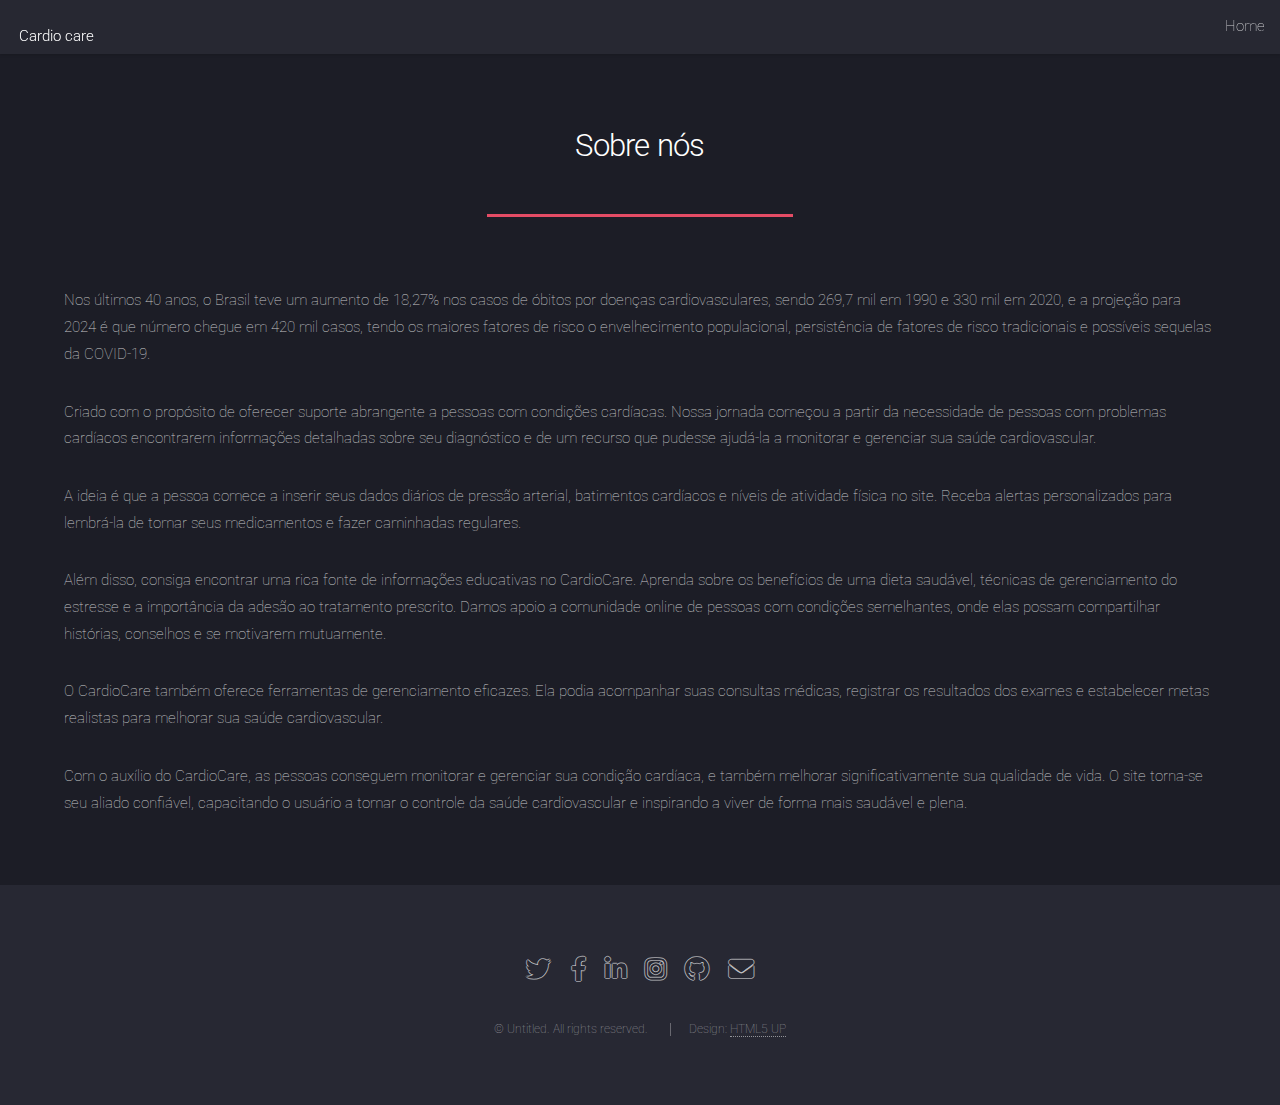
==== pipoca/sobrenos.html @ e7c85715 "Add files via upload" ====
<!DOCTYPE HTML>
<!--
	Landed by HTML5 UP
	html5up.net | @ajlkn
	Free for personal and commercial use under the CCA 3.0 license (html5up.net/license)
-->
<html>

<head>
	<title>Sobre nos</title>
	<meta charset="utf-8" />
	<meta name="viewport" content="width=device-width, initial-scale=1, user-scalable=no" />
	<link rel="stylesheet" href="assets/css/main.css" />
	<noscript>
		<link rel="stylesheet" href="assets/css/noscript.css" />
	</noscript>
</head>

<body class="is-preload">
	<div id="page-wrapper">

		<!-- Header -->
		<header id="header">
			<h1 id="logo"><a href="index.html">Cardio care</a></h1>
			<nav id="nav">
				<ul>
					<li><a href="index.html">Home</a></li>
					
						</ul>
					</li>
				
				</ul>
			</nav>
		</header>

		<!-- Main -->
		<div id="main" class="wrapper style1">
			<div class="container">
				<header class="major">
					<h2>Sobre nós</h2>

				</header>

				<!-- Content -->
				<section id="content">


					<p>Nos últimos 40 anos, o Brasil teve um aumento de 18,27% nos casos de óbitos por doenças
						cardiovasculares, sendo 269,7 mil em 1990 e 330 mil em 2020, e a projeção para 2024 é que número
						chegue em 420 mil casos, tendo os maiores fatores de risco o envelhecimento populacional,
						persistência de fatores de risco tradicionais e possíveis sequelas da COVID-19.</p>
					<p>
						Criado com o propósito de oferecer suporte abrangente a pessoas com condições cardíacas. Nossa
						jornada começou a partir da necessidade de pessoas com problemas cardíacos encontrarem
						informações detalhadas sobre seu diagnóstico e de um recurso que pudesse ajudá-la a monitorar e
						gerenciar sua saúde cardiovascular.
					</p>

					<p>A ideia é que a pessoa comece a inserir seus dados diários de pressão arterial, batimentos
						cardíacos e níveis de atividade física no site. Receba alertas personalizados para lembrá-la de
						tomar seus medicamentos e fazer caminhadas regulares.
					</p>
					<p>
						Além disso, consiga encontrar uma rica fonte de informações educativas no CardioCare. Aprenda
						sobre os benefícios de uma dieta saudável, técnicas de gerenciamento do estresse e a importância
						da adesão ao tratamento prescrito. Damos apoio a comunidade online de pessoas com condições
						semelhantes, onde elas possam compartilhar histórias, conselhos e se motivarem mutuamente.
					</p>
					<p>
						O CardioCare também oferece ferramentas de gerenciamento eficazes. Ela podia acompanhar suas
						consultas médicas, registrar os resultados dos exames e estabelecer metas realistas para
						melhorar sua saúde cardiovascular.

					</p>
					<p>
						Com o auxílio do CardioCare, as pessoas conseguem monitorar e gerenciar sua condição cardíaca, e
						também melhorar significativamente sua qualidade de vida. O site torna-se seu aliado confiável,
						capacitando o usuário a tomar o controle da saúde cardiovascular e inspirando a viver de forma
						mais saudável e plena.
					</p>
				</section>

			</div>
		</div>

		<!-- Footer -->
		<footer id="footer">
			<ul class="icons">
				<li><a href="#" class="icon brands alt fa-twitter"><span class="label">Twitter</span></a></li>
				<li><a href="#" class="icon brands alt fa-facebook-f"><span class="label">Facebook</span></a></li>
				<li><a href="#" class="icon brands alt fa-linkedin-in"><span class="label">LinkedIn</span></a></li>
				<li><a href="#" class="icon brands alt fa-instagram"><span class="label">Instagram</span></a></li>
				<li><a href="#" class="icon brands alt fa-github"><span class="label">GitHub</span></a></li>
				<li><a href="#" class="icon solid alt fa-envelope"><span class="label">Email</span></a></li>
			</ul>
			<ul class="copyright">
				<li>&copy; Untitled. All rights reserved.</li>
				<li>Design: <a href="http://html5up.net">HTML5 UP</a></li>
			</ul>
		</footer>

	</div>

	<!-- Scripts -->
	<script src="assets/js/jquery.min.js"></script>
	<script src="assets/js/jquery.scrolly.min.js"></script>
	<script src="assets/js/jquery.dropotron.min.js"></script>
	<script src="assets/js/jquery.scrollex.min.js"></script>
	<script src="assets/js/browser.min.js"></script>
	<script src="assets/js/breakpoints.min.js"></script>
	<script src="assets/js/util.js"></script>
	<script src="assets/js/main.js"></script>

</body>

</html>
---- pipoca/assets/css/main.css ----
@import url("fontawesome-all.min.css");
@import url("https://fonts.googleapis.com/css?family=Roboto:100,300,100italic,300italic");

/*
	Landed by HTML5 UP
	html5up.net | @ajlkn
	Free for personal and commercial use under the CCA 3.0 license (html5up.net/license)
*/

html, body, div, span, applet, object,
iframe, h1, h2, h3, h4, h5, h6, p, blockquote,
pre, a, abbr, acronym, address, big, cite,
code, del, dfn, em, img, ins, kbd, q, s, samp,
small, strike, strong, sub, sup, tt, var, b,
u, i, center, dl, dt, dd, ol, ul, li, fieldset,
form, label, legend, table, caption, tbody,
tfoot, thead, tr, th, td, article, aside,
canvas, details, embed, figure, figcaption,
footer, header, hgroup, menu, nav, output, ruby,
section, summary, time, mark, audio, video {
	margin: 0;
	padding: 0;
	border: 0;
	font-size: 100%;
	font: inherit;
	vertical-align: baseline;}

article, aside, details, figcaption, figure,
footer, header, hgroup, menu, nav, section {
	display: block;}

body {
	line-height: 1;
}

ol, ul {
	list-style: none;
}

blockquote, q {
	quotes: none;
}

	blockquote:before, blockquote:after, q:before, q:after {
		content: '';
		content: none;
	}

table {
	border-collapse: collapse;
	border-spacing: 0;
}

body {
	-webkit-text-size-adjust: none;
}

mark {
	background-color: transparent;
	color: inherit;
}

input::-moz-focus-inner {
	border: 0;
	padding: 0;
}

input, select, textarea {
	-moz-appearance: none;
	-webkit-appearance: none;
	-ms-appearance: none;
	appearance: none;
}

/* Basic */

	html {
		box-sizing: border-box;
	}

	*, *:before, *:after {
		box-sizing: inherit;
	}

	html, body {
		background: #1c1d26;
	}

	body.is-preload *, body.is-preload *:before, body.is-preload *:after {
		-moz-animation: none !important;
		-webkit-animation: none !important;
		-ms-animation: none !important;
		animation: none !important;
		-moz-transition: none !important;
		-webkit-transition: none !important;
		-ms-transition: none !important;
		transition: none !important;
	}

	body, input, select, textarea {
		color: rgba(255, 255, 255, 0.75);
		font-family: "Roboto", Helvetica, sans-serif;
		font-size: 15pt;
		font-weight: 100;
		line-height: 1.75em;
	}

	a {
		-moz-transition: border-color 0.2s ease-in-out, color 0.2s ease-in-out;
		-webkit-transition: border-color 0.2s ease-in-out, color 0.2s ease-in-out;
		-ms-transition: border-color 0.2s ease-in-out, color 0.2s ease-in-out;
		transition: border-color 0.2s ease-in-out, color 0.2s ease-in-out;
		border-bottom: dotted 1px;
		color: #e44c65;
		text-decoration: none;
	}

		a:hover {
			color: #e44c65 !important;
			border-bottom-color: transparent;
		}

	strong, b {
		color: #ffffff;
		font-weight: 300;
	}

	em, i {
		font-style: italic;
	}

	p {
		margin: 0 0 2em 0;
	}

	h1, h2, h3, h4, h5, h6 {
		color: #ffffff;
		font-weight: 300;
		line-height: 1em;
		margin: 0 0 1em 0;
	}

		h1 a, h2 a, h3 a, h4 a, h5 a, h6 a {
			color: inherit;
			border: 0;
		}

	h2 {
		font-size: 2em;
		line-height: 1.5em;
		letter-spacing: -0.025em;
	}

	h3 {
		font-size: 1.35em;
		line-height: 1.5em;
	}

	h4 {
		font-size: 1.1em;
		line-height: 1.5em;
	}

	h5 {
		font-size: 0.9em;
		line-height: 1.5em;
	}

	h6 {
		font-size: 0.7em;
		line-height: 1.5em;
	}

	sub {
		font-size: 0.8em;
		position: relative;
		top: 0.5em;
	}

	sup {
		font-size: 0.8em;
		position: relative;
		top: -0.5em;
	}

	hr {
		border: 0;
		border-bottom: solid 1px rgba(255, 255, 255, 0.3);
		margin: 3em 0;
	}

		hr.major {
			margin: 4em 0;
		}

	blockquote {
		border-left: solid 4px rgba(255, 255, 255, 0.3);
		font-style: italic;
		margin: 0 0 2em 0;
		padding: 0.5em 0 0.5em 2em;
	}

	code {
		background: rgba(255, 255, 255, 0.075);
		border-radius: 4px;
		font-family: "Courier New", monospace;
		font-size: 0.9em;
		margin: 0 0.25em;
		padding: 0.25em 0.65em;
	}

	pre {
		-webkit-overflow-scrolling: touch;
		font-family: "Courier New", monospace;
		font-size: 0.9em;
		margin: 0 0 2em 0;
	}

		pre code {
			display: block;
			line-height: 1.75em;
			padding: 1em 1.5em;
			overflow-x: auto;
		}

	.align-left {
		text-align: left;
	}

	.align-center {
		text-align: center;
	}

	.align-right {
		text-align: right;
	}

/* Loader */

	@-moz-keyframes spinner-show {
		0% {
			opacity: 0;
		}

		100% {
			opacity: 1;
		}
	}

	@-webkit-keyframes spinner-show {
		0% {
			opacity: 0;
		}

		100% {
			opacity: 1;
		}
	}

	@-ms-keyframes spinner-show {
		0% {
			opacity: 0;
		}

		100% {
			opacity: 1;
		}
	}

	@keyframes spinner-show {
		0% {
			opacity: 0;
		}

		100% {
			opacity: 1;
		}
	}

	@-moz-keyframes spinner-hide {
		0% {
			color: rgba(255, 255, 255, 0.15);
			z-index: 100001;
			-moz-transform: scale(1) rotate(0deg);
			-webkit-transform: scale(1) rotate(0deg);
			-ms-transform: scale(1) rotate(0deg);
			transform: scale(1) rotate(0deg);
		}

		99% {
			color: #1c1d26;
			z-index: 100001;
			-moz-transform: scale(0.5) rotate(360deg);
			-webkit-transform: scale(0.5) rotate(360deg);
			-ms-transform: scale(0.5) rotate(360deg);
			transform: scale(0.5) rotate(360deg);
		}

		100% {
			color: #1c1d26;
			z-index: -1;
			-moz-transform: scale(0.5) rotate(360deg);
			-webkit-transform: scale(0.5) rotate(360deg);
			-ms-transform: scale(0.5) rotate(360deg);
			transform: scale(0.5) rotate(360deg);
		}
	}

	@-webkit-keyframes spinner-hide {
		0% {
			color: rgba(255, 255, 255, 0.15);
			z-index: 100001;
			-moz-transform: scale(1) rotate(0deg);
			-webkit-transform: scale(1) rotate(0deg);
			-ms-transform: scale(1) rotate(0deg);
			transform: scale(1) rotate(0deg);
		}

		99% {
			color: #1c1d26;
			z-index: 100001;
			-moz-transform: scale(0.5) rotate(360deg);
			-webkit-transform: scale(0.5) rotate(360deg);
			-ms-transform: scale(0.5) rotate(360deg);
			transform: scale(0.5) rotate(360deg);
		}

		100% {
			color: #1c1d26;
			z-index: -1;
			-moz-transform: scale(0.5) rotate(360deg);
			-webkit-transform: scale(0.5) rotate(360deg);
			-ms-transform: scale(0.5) rotate(360deg);
			transform: scale(0.5) rotate(360deg);
		}
	}

	@-ms-keyframes spinner-hide {
		0% {
			color: rgba(255, 255, 255, 0.15);
			z-index: 100001;
			-moz-transform: scale(1) rotate(0deg);
			-webkit-transform: scale(1) rotate(0deg);
			-ms-transform: scale(1) rotate(0deg);
			transform: scale(1) rotate(0deg);
		}

		99% {
			color: #1c1d26;
			z-index: 100001;
			-moz-transform: scale(0.5) rotate(360deg);
			-webkit-transform: scale(0.5) rotate(360deg);
			-ms-transform: scale(0.5) rotate(360deg);
			transform: scale(0.5) rotate(360deg);
		}

		100% {
			color: #1c1d26;
			z-index: -1;
			-moz-transform: scale(0.5) rotate(360deg);
			-webkit-transform: scale(0.5) rotate(360deg);
			-ms-transform: scale(0.5) rotate(360deg);
			transform: scale(0.5) rotate(360deg);
		}
	}

	@keyframes spinner-hide {
		0% {
			color: rgba(255, 255, 255, 0.15);
			z-index: 100001;
			-moz-transform: scale(1) rotate(0deg);
			-webkit-transform: scale(1) rotate(0deg);
			-ms-transform: scale(1) rotate(0deg);
			transform: scale(1) rotate(0deg);
		}

		99% {
			color: #1c1d26;
			z-index: 100001;
			-moz-transform: scale(0.5) rotate(360deg);
			-webkit-transform: scale(0.5) rotate(360deg);
			-ms-transform: scale(0.5) rotate(360deg);
			transform: scale(0.5) rotate(360deg);
		}

		100% {
			color: #1c1d26;
			z-index: -1;
			-moz-transform: scale(0.5) rotate(360deg);
			-webkit-transform: scale(0.5) rotate(360deg);
			-ms-transform: scale(0.5) rotate(360deg);
			transform: scale(0.5) rotate(360deg);
		}
	}

	@-moz-keyframes spinner-rotate {
		0% {
			-moz-transform: scale(1) rotate(0deg);
			-webkit-transform: scale(1) rotate(0deg);
			-ms-transform: scale(1) rotate(0deg);
			transform: scale(1) rotate(0deg);
		}

		100% {
			-moz-transform: scale(1) rotate(360deg);
			-webkit-transform: scale(1) rotate(360deg);
			-ms-transform: scale(1) rotate(360deg);
			transform: scale(1) rotate(360deg);
		}
	}

	@-webkit-keyframes spinner-rotate {
		0% {
			-moz-transform: scale(1) rotate(0deg);
			-webkit-transform: scale(1) rotate(0deg);
			-ms-transform: scale(1) rotate(0deg);
			transform: scale(1) rotate(0deg);
		}

		100% {
			-moz-transform: scale(1) rotate(360deg);
			-webkit-transform: scale(1) rotate(360deg);
			-ms-transform: scale(1) rotate(360deg);
			transform: scale(1) rotate(360deg);
		}
	}

	@-ms-keyframes spinner-rotate {
		0% {
			-moz-transform: scale(1) rotate(0deg);
			-webkit-transform: scale(1) rotate(0deg);
			-ms-transform: scale(1) rotate(0deg);
			transform: scale(1) rotate(0deg);
		}

		100% {
			-moz-transform: scale(1) rotate(360deg);
			-webkit-transform: scale(1) rotate(360deg);
			-ms-transform: scale(1) rotate(360deg);
			transform: scale(1) rotate(360deg);
		}
	}

	@keyframes spinner-rotate {
		0% {
			-moz-transform: scale(1) rotate(0deg);
			-webkit-transform: scale(1) rotate(0deg);
			-ms-transform: scale(1) rotate(0deg);
			transform: scale(1) rotate(0deg);
		}

		100% {
			-moz-transform: scale(1) rotate(360deg);
			-webkit-transform: scale(1) rotate(360deg);
			-ms-transform: scale(1) rotate(360deg);
			transform: scale(1) rotate(360deg);
		}
	}

	@-moz-keyframes overlay-hide {
		0% {
			opacity: 1;
			z-index: 100000;
		}

		15% {
			opacity: 1;
			z-index: 100000;
		}

		99% {
			opacity: 0;
			z-index: 100000;
		}

		100% {
			opacity: 0;
			z-index: -1;
		}
	}

	@-webkit-keyframes overlay-hide {
		0% {
			opacity: 1;
			z-index: 100000;
		}

		15% {
			opacity: 1;
			z-index: 100000;
		}

		99% {
			opacity: 0;
			z-index: 100000;
		}

		100% {
			opacity: 0;
			z-index: -1;
		}
	}

	@-ms-keyframes overlay-hide {
		0% {
			opacity: 1;
			z-index: 100000;
		}

		15% {
			opacity: 1;
			z-index: 100000;
		}

		99% {
			opacity: 0;
			z-index: 100000;
		}

		100% {
			opacity: 0;
			z-index: -1;
		}
	}

	@keyframes overlay-hide {
		0% {
			opacity: 1;
			z-index: 100000;
		}

		15% {
			opacity: 1;
			z-index: 100000;
		}

		99% {
			opacity: 0;
			z-index: 100000;
		}

		100% {
			opacity: 0;
			z-index: -1;
		}
	}

	body.landing {
		text-decoration: none;
	}

		body.landing:before {
			-moz-osx-font-smoothing: grayscale;
			-webkit-font-smoothing: antialiased;
			display: inline-block;
			font-style: normal;
			font-variant: normal;
			text-rendering: auto;
			line-height: 1;
			text-transform: none !important;
			font-family: 'Font Awesome 5 Free';
			font-weight: 900;
		}

		body.landing:before {
			-moz-animation: spinner-show 1.5s 1 0.25s ease forwards, spinner-hide 0.25s ease-in-out forwards !important;
			-webkit-animation: spinner-show 1.5s 1 0.25s ease forwards, spinner-hide 0.25s ease-in-out forwards !important;
			-ms-animation: spinner-show 1.5s 1 0.25s ease forwards, spinner-hide 0.25s ease-in-out forwards !important;
			animation: spinner-show 1.5s 1 0.25s ease forwards, spinner-hide 0.25s ease-in-out forwards !important;
			-moz-transform-origin: 50% 50%;
			-webkit-transform-origin: 50% 50%;
			-ms-transform-origin: 50% 50%;
			transform-origin: 50% 50%;
			color: rgba(255, 255, 255, 0.15);
			content: '\f1ce';
			cursor: default;
			display: block;
			font-size: 2em;
			height: 2em;
			left: 50%;
			line-height: 2em;
			margin: -1em 0 0 -1em;
			opacity: 0;
			position: fixed;
			text-align: center;
			top: 50%;
			width: 2em;
			z-index: -1;
		}

		body.landing:after {
			-moz-animation: overlay-hide 1.5s ease-in forwards !important;
			-webkit-animation: overlay-hide 1.5s ease-in forwards !important;
			-ms-animation: overlay-hide 1.5s ease-in forwards !important;
			animation: overlay-hide 1.5s ease-in forwards !important;
			background: #1c1d26;
			content: '';
			display: block;
			height: 100%;
			left: 0;
			opacity: 0;
			position: fixed;
			top: 0;
			width: 100%;
			z-index: -1;
		}

		body.landing.is-preload:before {
			-moz-animation: spinner-show 1.5s 1 0.25s ease forwards, spinner-rotate 0.75s infinite linear !important;
			-webkit-animation: spinner-show 1.5s 1 0.25s ease forwards, spinner-rotate 0.75s infinite linear !important;
			-ms-animation: spinner-show 1.5s 1 0.25s ease forwards, spinner-rotate 0.75s infinite linear !important;
			animation: spinner-show 1.5s 1 0.25s ease forwards, spinner-rotate 0.75s infinite linear !important;
			z-index: 100001;
		}

		body.landing.is-preload:after {
			-moz-animation: none !important;
			-webkit-animation: none !important;
			-ms-animation: none !important;
			animation: none !important;
			opacity: 1;
			z-index: 100000;
		}

	@media (-webkit-min-device-pixel-ratio: 2) {

		body.landing:before {
			line-height: 2.025em;
		}

	}

/* Container */

	.container {
		margin: 0 auto;
		max-width: calc(100% - 4em);
		width: 70em;
	}

		.container.xsmall {
			width: 17.5em;
		}

		.container.small {
			width: 35em;
		}

		.container.medium {
			width: 52.5em;
		}

		.container.large {
			width: 87.5em;
		}

		.container.xlarge {
			width: 105em;
		}

		.container.max {
			width: 100%;
		}

		@media screen and (max-width: 1280px) {

			.container {
				width: 90%;
				max-width: 100%;
			}

		}

		@media screen and (max-width: 980px) {

			.container {
				width: 100% !important;
			}

		}

/* Row */

	.row {
		display: flex;
		flex-wrap: wrap;
		box-sizing: border-box;
		align-items: stretch;
	}

		.row > * {
			box-sizing: border-box;
		}

		.row.gtr-uniform > * > :last-child {
			margin-bottom: 0;
		}

		.row.aln-left {
			justify-content: flex-start;
		}

		.row.aln-center {
			justify-content: center;
		}

		.row.aln-right {
			justify-content: flex-end;
		}

		.row.aln-top {
			align-items: flex-start;
		}

		.row.aln-middle {
			align-items: center;
		}

		.row.aln-bottom {
			align-items: flex-end;
		}

		.row > .imp {
			order: -1;
		}

		.row > .col-1 {
			width: 8.33333%;
		}

		.row > .off-1 {
			margin-left: 8.33333%;
		}

		.row > .col-2 {
			width: 16.66667%;
		}

		.row > .off-2 {
			margin-left: 16.66667%;
		}

		.row > .col-3 {
			width: 25%;
		}

		.row > .off-3 {
			margin-left: 25%;
		}

		.row > .col-4 {
			width: 33.33333%;
		}

		.row > .off-4 {
			margin-left: 33.33333%;
		}

		.row > .col-5 {
			width: 41.66667%;
		}

		.row > .off-5 {
			margin-left: 41.66667%;
		}

		.row > .col-6 {
			width: 50%;
		}

		.row > .off-6 {
			margin-left: 50%;
		}

		.row > .col-7 {
			width: 58.33333%;
		}

		.row > .off-7 {
			margin-left: 58.33333%;
		}

		.row > .col-8 {
			width: 66.66667%;
		}

		.row > .off-8 {
			margin-left: 66.66667%;
		}

		.row > .col-9 {
			width: 75%;
		}

		.row > .off-9 {
			margin-left: 75%;
		}

		.row > .col-10 {
			width: 83.33333%;
		}

		.row > .off-10 {
			margin-left: 83.33333%;
		}

		.row > .col-11 {
			width: 91.66667%;
		}

		.row > .off-11 {
			margin-left: 91.66667%;
		}

		.row > .col-12 {
			width: 100%;
		}

		.row > .off-12 {
			margin-left: 100%;
		}

		.row.gtr-0 {
			margin-top: 0;
			margin-left: 0em;
		}

			.row.gtr-0 > * {
				padding: 0 0 0 0em;
			}

			.row.gtr-0.gtr-uniform {
				margin-top: 0em;
			}

				.row.gtr-0.gtr-uniform > * {
					padding-top: 0em;
				}

		.row.gtr-25 {
			margin-top: 0;
			margin-left: -0.625em;
		}

			.row.gtr-25 > * {
				padding: 0 0 0 0.625em;
			}

			.row.gtr-25.gtr-uniform {
				margin-top: -0.625em;
			}

				.row.gtr-25.gtr-uniform > * {
					padding-top: 0.625em;
				}

		.row.gtr-50 {
			margin-top: 0;
			margin-left: -1.25em;
		}

			.row.gtr-50 > * {
				padding: 0 0 0 1.25em;
			}

			.row.gtr-50.gtr-uniform {
				margin-top: -1.25em;
			}

				.row.gtr-50.gtr-uniform > * {
					padding-top: 1.25em;
				}

		.row {
			margin-top: 0;
			margin-left: -2.5em;
		}

			.row > * {
				padding: 0 0 0 2.5em;
			}

			.row.gtr-uniform {
				margin-top: -2.5em;
			}

				.row.gtr-uniform > * {
					padding-top: 2.5em;
				}

		.row.gtr-150 {
			margin-top: 0;
			margin-left: -3.75em;
		}

			.row.gtr-150 > * {
				padding: 0 0 0 3.75em;
			}

			.row.gtr-150.gtr-uniform {
				margin-top: -3.75em;
			}

				.row.gtr-150.gtr-uniform > * {
					padding-top: 3.75em;
				}

		.row.gtr-200 {
			margin-top: 0;
			margin-left: -5em;
		}

			.row.gtr-200 > * {
				padding: 0 0 0 5em;
			}

			.row.gtr-200.gtr-uniform {
				margin-top: -5em;
			}

				.row.gtr-200.gtr-uniform > * {
					padding-top: 5em;
				}

		@media screen and (max-width: 1680px) {

			.row {
				display: flex;
				flex-wrap: wrap;
				box-sizing: border-box;
				align-items: stretch;
			}

				.row > * {
					box-sizing: border-box;
				}

				.row.gtr-uniform > * > :last-child {
					margin-bottom: 0;
				}

				.row.aln-left {
					justify-content: flex-start;
				}

				.row.aln-center {
					justify-content: center;
				}

				.row.aln-right {
					justify-content: flex-end;
				}

				.row.aln-top {
					align-items: flex-start;
				}

				.row.aln-middle {
					align-items: center;
				}

				.row.aln-bottom {
					align-items: flex-end;
				}

				.row > .imp-xlarge {
					order: -1;
				}

				.row > .col-1-xlarge {
					width: 8.33333%;
				}

				.row > .off-1-xlarge {
					margin-left: 8.33333%;
				}

				.row > .col-2-xlarge {
					width: 16.66667%;
				}

				.row > .off-2-xlarge {
					margin-left: 16.66667%;
				}

				.row > .col-3-xlarge {
					width: 25%;
				}

				.row > .off-3-xlarge {
					margin-left: 25%;
				}

				.row > .col-4-xlarge {
					width: 33.33333%;
				}

				.row > .off-4-xlarge {
					margin-left: 33.33333%;
				}

				.row > .col-5-xlarge {
					width: 41.66667%;
				}

				.row > .off-5-xlarge {
					margin-left: 41.66667%;
				}

				.row > .col-6-xlarge {
					width: 50%;
				}

				.row > .off-6-xlarge {
					margin-left: 50%;
				}

				.row > .col-7-xlarge {
					width: 58.33333%;
				}

				.row > .off-7-xlarge {
					margin-left: 58.33333%;
				}

				.row > .col-8-xlarge {
					width: 66.66667%;
				}

				.row > .off-8-xlarge {
					margin-left: 66.66667%;
				}

				.row > .col-9-xlarge {
					width: 75%;
				}

				.row > .off-9-xlarge {
					margin-left: 75%;
				}

				.row > .col-10-xlarge {
					width: 83.33333%;
				}

				.row > .off-10-xlarge {
					margin-left: 83.33333%;
				}

				.row > .col-11-xlarge {
					width: 91.66667%;
				}

				.row > .off-11-xlarge {
					margin-left: 91.66667%;
				}

				.row > .col-12-xlarge {
					width: 100%;
				}

				.row > .off-12-xlarge {
					margin-left: 100%;
				}

				.row.gtr-0 {
					margin-top: 0;
					margin-left: 0em;
				}

					.row.gtr-0 > * {
						padding: 0 0 0 0em;
					}

					.row.gtr-0.gtr-uniform {
						margin-top: 0em;
					}

						.row.gtr-0.gtr-uniform > * {
							padding-top: 0em;
						}

				.row.gtr-25 {
					margin-top: 0;
					margin-left: -0.625em;
				}

					.row.gtr-25 > * {
						padding: 0 0 0 0.625em;
					}

					.row.gtr-25.gtr-uniform {
						margin-top: -0.625em;
					}

						.row.gtr-25.gtr-uniform > * {
							padding-top: 0.625em;
						}

				.row.gtr-50 {
					margin-top: 0;
					margin-left: -1.25em;
				}

					.row.gtr-50 > * {
						padding: 0 0 0 1.25em;
					}

					.row.gtr-50.gtr-uniform {
						margin-top: -1.25em;
					}

						.row.gtr-50.gtr-uniform > * {
							padding-top: 1.25em;
						}

				.row {
					margin-top: 0;
					margin-left: -2.5em;
				}

					.row > * {
						padding: 0 0 0 2.5em;
					}

					.row.gtr-uniform {
						margin-top: -2.5em;
					}

						.row.gtr-uniform > * {
							padding-top: 2.5em;
						}

				.row.gtr-150 {
					margin-top: 0;
					margin-left: -3.75em;
				}

					.row.gtr-150 > * {
						padding: 0 0 0 3.75em;
					}

					.row.gtr-150.gtr-uniform {
						margin-top: -3.75em;
					}

						.row.gtr-150.gtr-uniform > * {
							padding-top: 3.75em;
						}

				.row.gtr-200 {
					margin-top: 0;
					margin-left: -5em;
				}

					.row.gtr-200 > * {
						padding: 0 0 0 5em;
					}

					.row.gtr-200.gtr-uniform {
						margin-top: -5em;
					}

						.row.gtr-200.gtr-uniform > * {
							padding-top: 5em;
						}

		}

		@media screen and (max-width: 1280px) {

			.row {
				display: flex;
				flex-wrap: wrap;
				box-sizing: border-box;
				align-items: stretch;
			}

				.row > * {
					box-sizing: border-box;
				}

				.row.gtr-uniform > * > :last-child {
					margin-bottom: 0;
				}

				.row.aln-left {
					justify-content: flex-start;
				}

				.row.aln-center {
					justify-content: center;
				}

				.row.aln-right {
					justify-content: flex-end;
				}

				.row.aln-top {
					align-items: flex-start;
				}

				.row.aln-middle {
					align-items: center;
				}

				.row.aln-bottom {
					align-items: flex-end;
				}

				.row > .imp-large {
					order: -1;
				}

				.row > .col-1-large {
					width: 8.33333%;
				}

				.row > .off-1-large {
					margin-left: 8.33333%;
				}

				.row > .col-2-large {
					width: 16.66667%;
				}

				.row > .off-2-large {
					margin-left: 16.66667%;
				}

				.row > .col-3-large {
					width: 25%;
				}

				.row > .off-3-large {
					margin-left: 25%;
				}

				.row > .col-4-large {
					width: 33.33333%;
				}

				.row > .off-4-large {
					margin-left: 33.33333%;
				}

				.row > .col-5-large {
					width: 41.66667%;
				}

				.row > .off-5-large {
					margin-left: 41.66667%;
				}

				.row > .col-6-large {
					width: 50%;
				}

				.row > .off-6-large {
					margin-left: 50%;
				}

				.row > .col-7-large {
					width: 58.33333%;
				}

				.row > .off-7-large {
					margin-left: 58.33333%;
				}

				.row > .col-8-large {
					width: 66.66667%;
				}

				.row > .off-8-large {
					margin-left: 66.66667%;
				}

				.row > .col-9-large {
					width: 75%;
				}

				.row > .off-9-large {
					margin-left: 75%;
				}

				.row > .col-10-large {
					width: 83.33333%;
				}

				.row > .off-10-large {
					margin-left: 83.33333%;
				}

				.row > .col-11-large {
					width: 91.66667%;
				}

				.row > .off-11-large {
					margin-left: 91.66667%;
				}

				.row > .col-12-large {
					width: 100%;
				}

				.row > .off-12-large {
					margin-left: 100%;
				}

				.row.gtr-0 {
					margin-top: 0;
					margin-left: 0em;
				}

					.row.gtr-0 > * {
						padding: 0 0 0 0em;
					}

					.row.gtr-0.gtr-uniform {
						margin-top: 0em;
					}

						.row.gtr-0.gtr-uniform > * {
							padding-top: 0em;
						}

				.row.gtr-25 {
					margin-top: 0;
					margin-left: -0.625em;
				}

					.row.gtr-25 > * {
						padding: 0 0 0 0.625em;
					}

					.row.gtr-25.gtr-uniform {
						margin-top: -0.625em;
					}

						.row.gtr-25.gtr-uniform > * {
							padding-top: 0.625em;
						}

				.row.gtr-50 {
					margin-top: 0;
					margin-left: -1.25em;
				}

					.row.gtr-50 > * {
						padding: 0 0 0 1.25em;
					}

					.row.gtr-50.gtr-uniform {
						margin-top: -1.25em;
					}

						.row.gtr-50.gtr-uniform > * {
							padding-top: 1.25em;
						}

				.row {
					margin-top: 0;
					margin-left: -2.5em;
				}

					.row > * {
						padding: 0 0 0 2.5em;
					}

					.row.gtr-uniform {
						margin-top: -2.5em;
					}

						.row.gtr-uniform > * {
							padding-top: 2.5em;
						}

				.row.gtr-150 {
					margin-top: 0;
					margin-left: -3.75em;
				}

					.row.gtr-150 > * {
						padding: 0 0 0 3.75em;
					}

					.row.gtr-150.gtr-uniform {
						margin-top: -3.75em;
					}

						.row.gtr-150.gtr-uniform > * {
							padding-top: 3.75em;
						}

				.row.gtr-200 {
					margin-top: 0;
					margin-left: -5em;
				}

					.row.gtr-200 > * {
						padding: 0 0 0 5em;
					}

					.row.gtr-200.gtr-uniform {
						margin-top: -5em;
					}

						.row.gtr-200.gtr-uniform > * {
							padding-top: 5em;
						}

		}

		@media screen and (max-width: 980px) {

			.row {
				display: flex;
				flex-wrap: wrap;
				box-sizing: border-box;
				align-items: stretch;
			}

				.row > * {
					box-sizing: border-box;
				}

				.row.gtr-uniform > * > :last-child {
					margin-bottom: 0;
				}

				.row.aln-left {
					justify-content: flex-start;
				}

				.row.aln-center {
					justify-content: center;
				}

				.row.aln-right {
					justify-content: flex-end;
				}

				.row.aln-top {
					align-items: flex-start;
				}

				.row.aln-middle {
					align-items: center;
				}

				.row.aln-bottom {
					align-items: flex-end;
				}

				.row > .imp-medium {
					order: -1;
				}

				.row > .col-1-medium {
					width: 8.33333%;
				}

				.row > .off-1-medium {
					margin-left: 8.33333%;
				}

				.row > .col-2-medium {
					width: 16.66667%;
				}

				.row > .off-2-medium {
					margin-left: 16.66667%;
				}

				.row > .col-3-medium {
					width: 25%;
				}

				.row > .off-3-medium {
					margin-left: 25%;
				}

				.row > .col-4-medium {
					width: 33.33333%;
				}

				.row > .off-4-medium {
					margin-left: 33.33333%;
				}

				.row > .col-5-medium {
					width: 41.66667%;
				}

				.row > .off-5-medium {
					margin-left: 41.66667%;
				}

				.row > .col-6-medium {
					width: 50%;
				}

				.row > .off-6-medium {
					margin-left: 50%;
				}

				.row > .col-7-medium {
					width: 58.33333%;
				}

				.row > .off-7-medium {
					margin-left: 58.33333%;
				}

				.row > .col-8-medium {
					width: 66.66667%;
				}

				.row > .off-8-medium {
					margin-left: 66.66667%;
				}

				.row > .col-9-medium {
					width: 75%;
				}

				.row > .off-9-medium {
					margin-left: 75%;
				}

				.row > .col-10-medium {
					width: 83.33333%;
				}

				.row > .off-10-medium {
					margin-left: 83.33333%;
				}

				.row > .col-11-medium {
					width: 91.66667%;
				}

				.row > .off-11-medium {
					margin-left: 91.66667%;
				}

				.row > .col-12-medium {
					width: 100%;
				}

				.row > .off-12-medium {
					margin-left: 100%;
				}

				.row.gtr-0 {
					margin-top: 0;
					margin-left: 0em;
				}

					.row.gtr-0 > * {
						padding: 0 0 0 0em;
					}

					.row.gtr-0.gtr-uniform {
						margin-top: 0em;
					}

						.row.gtr-0.gtr-uniform > * {
							padding-top: 0em;
						}

				.row.gtr-25 {
					margin-top: 0;
					margin-left: -0.625em;
				}

					.row.gtr-25 > * {
						padding: 0 0 0 0.625em;
					}

					.row.gtr-25.gtr-uniform {
						margin-top: -0.625em;
					}

						.row.gtr-25.gtr-uniform > * {
							padding-top: 0.625em;
						}

				.row.gtr-50 {
					margin-top: 0;
					margin-left: -1.25em;
				}

					.row.gtr-50 > * {
						padding: 0 0 0 1.25em;
					}

					.row.gtr-50.gtr-uniform {
						margin-top: -1.25em;
					}

						.row.gtr-50.gtr-uniform > * {
							padding-top: 1.25em;
						}

				.row {
					margin-top: 0;
					margin-left: -2.5em;
				}

					.row > * {
						padding: 0 0 0 2.5em;
					}

					.row.gtr-uniform {
						margin-top: -2.5em;
					}

						.row.gtr-uniform > * {
							padding-top: 2.5em;
						}

				.row.gtr-150 {
					margin-top: 0;
					margin-left: -3.75em;
				}

					.row.gtr-150 > * {
						padding: 0 0 0 3.75em;
					}

					.row.gtr-150.gtr-uniform {
						margin-top: -3.75em;
					}

						.row.gtr-150.gtr-uniform > * {
							padding-top: 3.75em;
						}

				.row.gtr-200 {
					margin-top: 0;
					margin-left: -5em;
				}

					.row.gtr-200 > * {
						padding: 0 0 0 5em;
					}

					.row.gtr-200.gtr-uniform {
						margin-top: -5em;
					}

						.row.gtr-200.gtr-uniform > * {
							padding-top: 5em;
						}

		}

		@media screen and (max-width: 736px) {

			.row {
				display: flex;
				flex-wrap: wrap;
				box-sizing: border-box;
				align-items: stretch;
			}

				.row > * {
					box-sizing: border-box;
				}

				.row.gtr-uniform > * > :last-child {
					margin-bottom: 0;
				}

				.row.aln-left {
					justify-content: flex-start;
				}

				.row.aln-center {
					justify-content: center;
				}

				.row.aln-right {
					justify-content: flex-end;
				}

				.row.aln-top {
					align-items: flex-start;
				}

				.row.aln-middle {
					align-items: center;
				}

				.row.aln-bottom {
					align-items: flex-end;
				}

				.row > .imp-small {
					order: -1;
				}

				.row > .col-1-small {
					width: 8.33333%;
				}

				.row > .off-1-small {
					margin-left: 8.33333%;
				}

				.row > .col-2-small {
					width: 16.66667%;
				}

				.row > .off-2-small {
					margin-left: 16.66667%;
				}

				.row > .col-3-small {
					width: 25%;
				}

				.row > .off-3-small {
					margin-left: 25%;
				}

				.row > .col-4-small {
					width: 33.33333%;
				}

				.row > .off-4-small {
					margin-left: 33.33333%;
				}

				.row > .col-5-small {
					width: 41.66667%;
				}

				.row > .off-5-small {
					margin-left: 41.66667%;
				}

				.row > .col-6-small {
					width: 50%;
				}

				.row > .off-6-small {
					margin-left: 50%;
				}

				.row > .col-7-small {
					width: 58.33333%;
				}

				.row > .off-7-small {
					margin-left: 58.33333%;
				}

				.row > .col-8-small {
					width: 66.66667%;
				}

				.row > .off-8-small {
					margin-left: 66.66667%;
				}

				.row > .col-9-small {
					width: 75%;
				}

				.row > .off-9-small {
					margin-left: 75%;
				}

				.row > .col-10-small {
					width: 83.33333%;
				}

				.row > .off-10-small {
					margin-left: 83.33333%;
				}

				.row > .col-11-small {
					width: 91.66667%;
				}

				.row > .off-11-small {
					margin-left: 91.66667%;
				}

				.row > .col-12-small {
					width: 100%;
				}

				.row > .off-12-small {
					margin-left: 100%;
				}

				.row.gtr-0 {
					margin-top: 0;
					margin-left: 0em;
				}

					.row.gtr-0 > * {
						padding: 0 0 0 0em;
					}

					.row.gtr-0.gtr-uniform {
						margin-top: 0em;
					}

						.row.gtr-0.gtr-uniform > * {
							padding-top: 0em;
						}

				.row.gtr-25 {
					margin-top: 0;
					margin-left: -0.625em;
				}

					.row.gtr-25 > * {
						padding: 0 0 0 0.625em;
					}

					.row.gtr-25.gtr-uniform {
						margin-top: -0.625em;
					}

						.row.gtr-25.gtr-uniform > * {
							padding-top: 0.625em;
						}

				.row.gtr-50 {
					margin-top: 0;
					margin-left: -1.25em;
				}

					.row.gtr-50 > * {
						padding: 0 0 0 1.25em;
					}

					.row.gtr-50.gtr-uniform {
						margin-top: -1.25em;
					}

						.row.gtr-50.gtr-uniform > * {
							padding-top: 1.25em;
						}

				.row {
					margin-top: 0;
					margin-left: -2.5em;
				}

					.row > * {
						padding: 0 0 0 2.5em;
					}

					.row.gtr-uniform {
						margin-top: -2.5em;
					}

						.row.gtr-uniform > * {
							padding-top: 2.5em;
						}

				.row.gtr-150 {
					margin-top: 0;
					margin-left: -3.75em;
				}

					.row.gtr-150 > * {
						padding: 0 0 0 3.75em;
					}

					.row.gtr-150.gtr-uniform {
						margin-top: -3.75em;
					}

						.row.gtr-150.gtr-uniform > * {
							padding-top: 3.75em;
						}

				.row.gtr-200 {
					margin-top: 0;
					margin-left: -5em;
				}

					.row.gtr-200 > * {
						padding: 0 0 0 5em;
					}

					.row.gtr-200.gtr-uniform {
						margin-top: -5em;
					}

						.row.gtr-200.gtr-uniform > * {
							padding-top: 5em;
						}

		}

		@media screen and (max-width: 480px) {

			.row {
				display: flex;
				flex-wrap: wrap;
				box-sizing: border-box;
				align-items: stretch;
			}

				.row > * {
					box-sizing: border-box;
				}

				.row.gtr-uniform > * > :last-child {
					margin-bottom: 0;
				}

				.row.aln-left {
					justify-content: flex-start;
				}

				.row.aln-center {
					justify-content: center;
				}

				.row.aln-right {
					justify-content: flex-end;
				}

				.row.aln-top {
					align-items: flex-start;
				}

				.row.aln-middle {
					align-items: center;
				}

				.row.aln-bottom {
					align-items: flex-end;
				}

				.row > .imp-xsmall {
					order: -1;
				}

				.row > .col-1-xsmall {
					width: 8.33333%;
				}

				.row > .off-1-xsmall {
					margin-left: 8.33333%;
				}

				.row > .col-2-xsmall {
					width: 16.66667%;
				}

				.row > .off-2-xsmall {
					margin-left: 16.66667%;
				}

				.row > .col-3-xsmall {
					width: 25%;
				}

				.row > .off-3-xsmall {
					margin-left: 25%;
				}

				.row > .col-4-xsmall {
					width: 33.33333%;
				}

				.row > .off-4-xsmall {
					margin-left: 33.33333%;
				}

				.row > .col-5-xsmall {
					width: 41.66667%;
				}

				.row > .off-5-xsmall {
					margin-left: 41.66667%;
				}

				.row > .col-6-xsmall {
					width: 50%;
				}

				.row > .off-6-xsmall {
					margin-left: 50%;
				}

				.row > .col-7-xsmall {
					width: 58.33333%;
				}

				.row > .off-7-xsmall {
					margin-left: 58.33333%;
				}

				.row > .col-8-xsmall {
					width: 66.66667%;
				}

				.row > .off-8-xsmall {
					margin-left: 66.66667%;
				}

				.row > .col-9-xsmall {
					width: 75%;
				}

				.row > .off-9-xsmall {
					margin-left: 75%;
				}

				.row > .col-10-xsmall {
					width: 83.33333%;
				}

				.row > .off-10-xsmall {
					margin-left: 83.33333%;
				}

				.row > .col-11-xsmall {
					width: 91.66667%;
				}

				.row > .off-11-xsmall {
					margin-left: 91.66667%;
				}

				.row > .col-12-xsmall {
					width: 100%;
				}

				.row > .off-12-xsmall {
					margin-left: 100%;
				}

				.row.gtr-0 {
					margin-top: 0;
					margin-left: 0em;
				}

					.row.gtr-0 > * {
						padding: 0 0 0 0em;
					}

					.row.gtr-0.gtr-uniform {
						margin-top: 0em;
					}

						.row.gtr-0.gtr-uniform > * {
							padding-top: 0em;
						}

				.row.gtr-25 {
					margin-top: 0;
					margin-left: -0.625em;
				}

					.row.gtr-25 > * {
						padding: 0 0 0 0.625em;
					}

					.row.gtr-25.gtr-uniform {
						margin-top: -0.625em;
					}

						.row.gtr-25.gtr-uniform > * {
							padding-top: 0.625em;
						}

				.row.gtr-50 {
					margin-top: 0;
					margin-left: -1.25em;
				}

					.row.gtr-50 > * {
						padding: 0 0 0 1.25em;
					}

					.row.gtr-50.gtr-uniform {
						margin-top: -1.25em;
					}

						.row.gtr-50.gtr-uniform > * {
							padding-top: 1.25em;
						}

				.row {
					margin-top: 0;
					margin-left: -2.5em;
				}

					.row > * {
						padding: 0 0 0 2.5em;
					}

					.row.gtr-uniform {
						margin-top: -2.5em;
					}

						.row.gtr-uniform > * {
							padding-top: 2.5em;
						}

				.row.gtr-150 {
					margin-top: 0;
					margin-left: -3.75em;
				}

					.row.gtr-150 > * {
						padding: 0 0 0 3.75em;
					}

					.row.gtr-150.gtr-uniform {
						margin-top: -3.75em;
					}

						.row.gtr-150.gtr-uniform > * {
							padding-top: 3.75em;
						}

				.row.gtr-200 {
					margin-top: 0;
					margin-left: -5em;
				}

					.row.gtr-200 > * {
						padding: 0 0 0 5em;
					}

					.row.gtr-200.gtr-uniform {
						margin-top: -5em;
					}

						.row.gtr-200.gtr-uniform > * {
							padding-top: 5em;
						}

		}

/* Section/Article */

	section.special, article.special {
		text-align: center;
	}

	header p {
		color: #ffffff;
		position: relative;
		margin: 0 0 1.5em 0;
	}

	header h2 + p {
		font-size: 1.25em;
		margin-top: -1em;
		line-height: 1.75em;
	}

	header h3 + p {
		font-size: 1.1em;
		margin-top: -0.8em;
		line-height: 1.75em;
	}

	header h4 + p,
	header h5 + p,
	header h6 + p {
		font-size: 0.9em;
		margin-top: -0.6em;
		line-height: 1.5em;
	}

	header.major {
		margin: 0 0 4em 0;
		position: relative;
		text-align: center;
	}

		header.major:after {
			background: #e44c65;
			content: '';
			display: inline-block;
			height: 0.2em;
			max-width: 20em;
			width: 75%;
		}

	footer.major {
		margin: 4em 0 0 0;
	}

/* Form */

	form {
		margin: 0 0 2em 0;
	}

		form.cta {
			max-width: 35em;
			margin-left: auto;
			margin-right: auto;
		}

	label {
		color: #ffffff;
		display: block;
		font-size: 0.9em;
		font-weight: 300;
		margin: 0 0 1em 0;
	}

	input[type="text"],
	input[type="password"],
	input[type="email"],
	select,
	textarea {
		-moz-appearance: none;
		-webkit-appearance: none;
		-ms-appearance: none;
		appearance: none;
		-moz-transition: border-color 0.2s ease-in-out;
		-webkit-transition: border-color 0.2s ease-in-out;
		-ms-transition: border-color 0.2s ease-in-out;
		transition: border-color 0.2s ease-in-out;
		background: transparent;
		border-radius: 4px;
		border: solid 1px rgba(255, 255, 255, 0.3);
		color: inherit;
		display: block;
		outline: 0;
		padding: 0 1em;
		text-decoration: none;
		width: 100%;
	}

		input[type="text"]:invalid,
		input[type="password"]:invalid,
		input[type="email"]:invalid,
		select:invalid,
		textarea:invalid {
			box-shadow: none;
		}

		input[type="text"]:focus,
		input[type="password"]:focus,
		input[type="email"]:focus,
		select:focus,
		textarea:focus {
			border-color: #e44c65;
		}

	select {
		background-image: url("data:image/svg+xml;charset=utf8,%3Csvg xmlns='http://www.w3.org/2000/svg' width='40' height='40' preserveAspectRatio='none' viewBox='0 0 40 40'%3E%3Cpath d='M9.4,12.3l10.4,10.4l10.4-10.4c0.2-0.2,0.5-0.4,0.9-0.4c0.3,0,0.6,0.1,0.9,0.4l3.3,3.3c0.2,0.2,0.4,0.5,0.4,0.9 c0,0.4-0.1,0.6-0.4,0.9L20.7,31.9c-0.2,0.2-0.5,0.4-0.9,0.4c-0.3,0-0.6-0.1-0.9-0.4L4.3,17.3c-0.2-0.2-0.4-0.5-0.4-0.9 c0-0.4,0.1-0.6,0.4-0.9l3.3-3.3c0.2-0.2,0.5-0.4,0.9-0.4S9.1,12.1,9.4,12.3z' fill='rgba(255, 255, 255, 0.3)' /%3E%3C/svg%3E");
		background-size: 1.25rem;
		background-repeat: no-repeat;
		background-position: calc(100% - 1rem) center;
		height: 3em;
		padding-right: 3em;
		text-overflow: ellipsis;
	}

		select option {
			color: #ffffff;
			background: #1c1d26;
		}

		select:focus::-ms-value {
			background-color: transparent;
		}

		select::-ms-expand {
			display: none;
		}

	input[type="text"],
	input[type="password"],
	input[type="email"],
	select {
		height: 3em;
	}

	textarea {
		padding: 0.75em 1em;
	}

	input[type="checkbox"],
	input[type="radio"] {
		-moz-appearance: none;
		-webkit-appearance: none;
		-ms-appearance: none;
		appearance: none;
		display: block;
		float: left;
		margin-right: -2em;
		opacity: 0;
		width: 1em;
		z-index: -1;
	}

		input[type="checkbox"] + label,
		input[type="radio"] + label {
			text-decoration: none;
			color: rgba(255, 255, 255, 0.75);
			cursor: pointer;
			display: inline-block;
			font-size: 1em;
			font-weight: 100;
			padding-left: 2.55em;
			padding-right: 0.75em;
			position: relative;
		}

			input[type="checkbox"] + label:before,
			input[type="radio"] + label:before {
				-moz-osx-font-smoothing: grayscale;
				-webkit-font-smoothing: antialiased;
				display: inline-block;
				font-style: normal;
				font-variant: normal;
				text-rendering: auto;
				line-height: 1;
				text-transform: none !important;
				font-family: 'Font Awesome 5 Free';
				font-weight: 900;
			}

			input[type="checkbox"] + label:before,
			input[type="radio"] + label:before {
				border-radius: 4px;
				border: solid 1px rgba(255, 255, 255, 0.3);
				content: '';
				display: inline-block;
				font-size: 0.8em;
				height: 2.25em;
				left: 0;
				line-height: 2.25em;
				position: absolute;
				text-align: center;
				top: 0;
				width: 2.25em;
			}

		input[type="checkbox"]:checked + label:before,
		input[type="radio"]:checked + label:before {
			background: rgba(255, 255, 255, 0.25);
			color: #ffffff;
			content: '\f00c';
		}

		input[type="checkbox"]:focus + label:before,
		input[type="radio"]:focus + label:before {
			border-color: #e44c65;
		}

	input[type="checkbox"] + label:before {
		border-radius: 4px;
	}

	input[type="radio"] + label:before {
		border-radius: 100%;
	}

	::-webkit-input-placeholder {
		color: rgba(255, 255, 255, 0.5) !important;
		opacity: 1.0;
	}

	:-moz-placeholder {
		color: rgba(255, 255, 255, 0.5) !important;
		opacity: 1.0;
	}

	::-moz-placeholder {
		color: rgba(255, 255, 255, 0.5) !important;
		opacity: 1.0;
	}

	:-ms-input-placeholder {
		color: rgba(255, 255, 255, 0.5) !important;
		opacity: 1.0;
	}

/* Box */

	.box {
		border-radius: 4px;
		border: solid 1px rgba(255, 255, 255, 0.3);
		margin-bottom: 2em;
		padding: 1.5em;
	}

		.box > :last-child,
		.box > :last-child > :last-child,
		.box > :last-child > :last-child > :last-child {
			margin-bottom: 0;
		}

		.box.alt {
			border: 0;
			border-radius: 0;
			padding: 0;
		}

/* Icon */

	.icon {
		text-decoration: none;
		border-bottom: none;
		position: relative;
	}

		.icon:before {
			-moz-osx-font-smoothing: grayscale;
			-webkit-font-smoothing: antialiased;
			display: inline-block;
			font-style: normal;
			font-variant: normal;
			text-rendering: auto;
			line-height: 1;
			text-transform: none !important;
			font-family: 'Font Awesome 5 Free';
			font-weight: 400;
		}

		.icon > .label {
			display: none;
		}

		.icon:before {
			line-height: inherit;
		}

		.icon.solid:before {
			font-weight: 900 !important;
		}

		.icon.brands:before {
			font-family: 'Font Awesome 5 Brands' !important;
		}

		.icon.alt {
			text-decoration: none;
		}

			.icon.alt:before {
				-moz-osx-font-smoothing: grayscale;
				-webkit-font-smoothing: antialiased;
				display: inline-block;
				font-style: normal;
				font-variant: normal;
				text-rendering: auto;
				line-height: 1;
				text-transform: none !important;
				font-family: 'Font Awesome 5 Free';
				font-weight: 400;
			}

			.icon.alt:before {
				color: #1c1d26 !important;
				text-shadow: 1px 0 0 #ffffff, -1px 0 0 #ffffff, 0 1px 0 #ffffff, 0 -1px 0 #ffffff;
			}

		.icon.major {
			background: #272833;
			border-radius: 100%;
			cursor: default;
			display: inline-block;
			height: 6em;
			line-height: 5.65em;
			margin: 0 0 2em 0;
			text-align: center;
			width: 6em;
		}

			.icon.major:before {
				font-size: 2.25em;
			}

			.icon.major.alt {
				text-decoration: none;
			}

				.icon.major.alt:before {
					-moz-osx-font-smoothing: grayscale;
					-webkit-font-smoothing: antialiased;
					display: inline-block;
					font-style: normal;
					font-variant: normal;
					text-rendering: auto;
					line-height: 1;
					text-transform: none !important;
					font-family: 'Font Awesome 5 Free';
					font-weight: 400;
				}

				.icon.major.alt:before {
					color: #272833 !important;
					text-shadow: 1px 0 0 #ffffff, -1px 0 0 #ffffff, 0 1px 0 #ffffff, 0 -1px 0 #ffffff;
				}

/* Image */

	.image {
		border-radius: 4px;
		border: 0;
		display: inline-block;
		position: relative;
		overflow: hidden;
	}

		.image:before {
			content: '';
			display: block;
			position: absolute;
			left: 0;
			top: 0;
			background-image: url("images/overlay.png");
			width: 100%;
			height: 100%;
			z-index: 1;
		}

		.image img {
			border-radius: 4px;
			display: block;
		}

		.image.left {
			float: left;
			margin: 0 1.5em 1em 0;
			top: 0.25em;
		}

		.image.right {
			float: right;
			margin: 0 0 1em 1.5em;
			top: 0.25em;
		}

		.image.left, .image.right {
			max-width: 40%;
		}

			.image.left img, .image.right img {
				width: 100%;
			}

		.image.fit {
			display: block;
			margin: 0 0 2em 0;
			width: 100%;
		}

			.image.fit img {
				width: 100%;
			}

/* List */

	ol {
		list-style: decimal;
		margin: 0 0 2em 0;
		padding-left: 1.25em;
	}

		ol li {
			padding-left: 0.25em;
		}

	ul {
		list-style: disc;
		margin: 0 0 2em 0;
		padding-left: 1em;
	}

		ul li {
			padding-left: 0.5em;
		}

		ul.alt {
			list-style: none;
			padding-left: 0;
		}

			ul.alt li {
				border-top: solid 1px rgba(255, 255, 255, 0.3);
				padding: 0.5em 0;
			}

				ul.alt li:first-child {
					border-top: 0;
					padding-top: 0;
				}

	dl {
		margin: 0 0 2em 0;
	}

/* Icons */

	ul.icons {
		cursor: default;
		list-style: none;
		padding-left: 0;
	}

		ul.icons li {
			display: inline-block;
			height: 2.5em;
			line-height: 2.5em;
			padding: 0 0.5em;
		}

			ul.icons li .icon {
				font-size: 0.8em;
			}

				ul.icons li .icon:before {
					font-size: 2em;
				}

/* Actions */

	ul.actions {
		display: -moz-flex;
		display: -webkit-flex;
		display: -ms-flex;
		display: flex;
		cursor: default;
		list-style: none;
		margin-left: -1em;
		padding-left: 0;
	}

		ul.actions li {
			padding: 0 0 0 1em;
			vertical-align: middle;
		}

		ul.actions.special {
			-moz-justify-content: center;
			-webkit-justify-content: center;
			-ms-justify-content: center;
			justify-content: center;
			width: 100%;
			margin-left: 0;
		}

			ul.actions.special li:first-child {
				padding-left: 0;
			}

		ul.actions.stacked {
			-moz-flex-direction: column;
			-webkit-flex-direction: column;
			-ms-flex-direction: column;
			flex-direction: column;
			margin-left: 0;
		}

			ul.actions.stacked li {
				padding: 1.3em 0 0 0;
			}

				ul.actions.stacked li:first-child {
					padding-top: 0;
				}

		ul.actions.fit {
			width: calc(100% + 1em);
		}

			ul.actions.fit li {
				-moz-flex-grow: 1;
				-webkit-flex-grow: 1;
				-ms-flex-grow: 1;
				flex-grow: 1;
				-moz-flex-shrink: 1;
				-webkit-flex-shrink: 1;
				-ms-flex-shrink: 1;
				flex-shrink: 1;
				width: 100%;
			}

				ul.actions.fit li > * {
					width: 100%;
				}

			ul.actions.fit.stacked {
				width: 100%;
			}

		@media screen and (max-width: 480px) {

			ul.actions:not(.fixed) {
				-moz-flex-direction: column;
				-webkit-flex-direction: column;
				-ms-flex-direction: column;
				flex-direction: column;
				margin-left: 0;
				width: 100% !important;
			}

				ul.actions:not(.fixed) li {
					-moz-flex-grow: 1;
					-webkit-flex-grow: 1;
					-ms-flex-grow: 1;
					flex-grow: 1;
					-moz-flex-shrink: 1;
					-webkit-flex-shrink: 1;
					-ms-flex-shrink: 1;
					flex-shrink: 1;
					padding: 1em 0 0 0;
					text-align: center;
					width: 100%;
				}

					ul.actions:not(.fixed) li > * {
						width: 100%;
					}

					ul.actions:not(.fixed) li:first-child {
						padding-top: 0;
					}

					ul.actions:not(.fixed) li input[type="submit"],
					ul.actions:not(.fixed) li input[type="reset"],
					ul.actions:not(.fixed) li input[type="button"],
					ul.actions:not(.fixed) li button,
					ul.actions:not(.fixed) li .button {
						width: 100%;
					}

						ul.actions:not(.fixed) li input[type="submit"].icon:before,
						ul.actions:not(.fixed) li input[type="reset"].icon:before,
						ul.actions:not(.fixed) li input[type="button"].icon:before,
						ul.actions:not(.fixed) li button.icon:before,
						ul.actions:not(.fixed) li .button.icon:before {
							margin-left: -0.5em;
						}

		}

/* Table */

	.table-wrapper {
		-webkit-overflow-scrolling: touch;
		overflow-x: auto;
	}

	table {
		margin: 0 0 2em 0;
		width: 100%;
	}

		table tbody tr {
			border: solid 1px rgba(255, 255, 255, 0.3);
			border-left: 0;
			border-right: 0;
		}

			table tbody tr:nth-child(2n + 1) {
				background-color: rgba(255, 255, 255, 0.075);
			}

		table td {
			padding: 0.75em 0.75em;
		}

		table th {
			color: #ffffff;
			font-size: 0.9em;
			font-weight: 300;
			padding: 0 0.75em 0.75em 0.75em;
			text-align: left;
		}

		table thead {
			border-bottom: solid 1px rgba(255, 255, 255, 0.3);
		}

		table tfoot {
			border-top: solid 1px rgba(255, 255, 255, 0.3);
		}

		table.alt {
			border-collapse: separate;
		}

			table.alt tbody tr td {
				border: solid 1px rgba(255, 255, 255, 0.3);
				border-left-width: 0;
				border-top-width: 0;
			}

				table.alt tbody tr td:first-child {
					border-left-width: 1px;
				}

			table.alt tbody tr:first-child td {
				border-top-width: 1px;
			}

			table.alt thead {
				border-bottom: 0;
			}

			table.alt tfoot {
				border-top: 0;
			}

/* Button */

	input[type="submit"],
	input[type="reset"],
	input[type="button"],
	.button {
		-moz-appearance: none;
		-webkit-appearance: none;
		-ms-appearance: none;
		appearance: none;
		-moz-transition: background-color 0.2s ease-in-out, color 0.2s ease-in-out, box-shadow 0.2s ease-in-out;
		-webkit-transition: background-color 0.2s ease-in-out, color 0.2s ease-in-out, box-shadow 0.2s ease-in-out;
		-ms-transition: background-color 0.2s ease-in-out, color 0.2s ease-in-out, box-shadow 0.2s ease-in-out;
		transition: background-color 0.2s ease-in-out, color 0.2s ease-in-out, box-shadow 0.2s ease-in-out;
		background-color: transparent;
		border-radius: 4px;
		border: 0;
		box-shadow: inset 0 0 0 1px rgba(255, 255, 255, 0.3);
		color: #ffffff !important;
		cursor: pointer;
		display: inline-block;
		font-weight: 300;
		height: 3em;
		line-height: 3em;
		padding: 0 2.25em;
		text-align: center;
		text-decoration: none;
		white-space: nowrap;
	}

		input[type="submit"]:hover, input[type="submit"]:active,
		input[type="reset"]:hover,
		input[type="reset"]:active,
		input[type="button"]:hover,
		input[type="button"]:active,
		.button:hover,
		.button:active {
			box-shadow: inset 0 0 0 1px #e44c65;
			color: #e44c65 !important;
		}

		input[type="submit"]:active,
		input[type="reset"]:active,
		input[type="button"]:active,
		.button:active {
			background-color: rgba(228, 76, 101, 0.15);
		}

		input[type="submit"].icon:before,
		input[type="reset"].icon:before,
		input[type="button"].icon:before,
		.button.icon:before {
			margin-right: 0.5em;
		}

		input[type="submit"].fit,
		input[type="reset"].fit,
		input[type="button"].fit,
		.button.fit {
			width: 100%;
		}

		input[type="submit"].small,
		input[type="reset"].small,
		input[type="button"].small,
		.button.small {
			font-size: 0.8em;
		}

		input[type="submit"].large,
		input[type="reset"].large,
		input[type="button"].large,
		.button.large {
			font-size: 1.35em;
		}

		input[type="submit"].primary,
		input[type="reset"].primary,
		input[type="button"].primary,
		.button.primary {
			background-color: #e44c65;
			box-shadow: none;
			color: #ffffff !important;
		}

			input[type="submit"].primary:hover,
			input[type="reset"].primary:hover,
			input[type="button"].primary:hover,
			.button.primary:hover {
				background-color: #e76278;
			}

			input[type="submit"].primary:active,
			input[type="reset"].primary:active,
			input[type="button"].primary:active,
			.button.primary:active {
				background-color: #e13652;
			}

		input[type="submit"].disabled, input[type="submit"]:disabled,
		input[type="reset"].disabled,
		input[type="reset"]:disabled,
		input[type="button"].disabled,
		input[type="button"]:disabled,
		.button.disabled,
		.button:disabled {
			background-color: rgba(255, 255, 255, 0.3) !important;
			box-shadow: none !important;
			color: #ffffff !important;
			cursor: default;
			opacity: 0.25;
		}

/* Goto Next */

	.goto-next {
		border: 0;
		bottom: 0;
		display: block;
		height: 5em;
		left: 50%;
		margin: 0 0 0 -5em;
		overflow: hidden;
		position: absolute;
		text-indent: 10em;
		white-space: nowrap;
		width: 10em;
		z-index: 1;
	}

		.goto-next:before {
			background-image: url("images/arrow.svg");
			background-position: center center;
			background-repeat: no-repeat;
			background-size: contain;
			content: '';
			display: block;
			height: 1.5em;
			left: 50%;
			margin: -0.75em 0 0 -1em;
			position: absolute;
			top: 50%;
			width: 2em;
			z-index: 1;
		}

/* Spotlight */

	.spotlight {
		background-attachment: fixed;
		background-position: center center;
		background-size: cover;
		box-shadow: 0 0.25em 0.5em 0 rgba(0, 0, 0, 0.25);
		height: 100vh;
		overflow: hidden;
		position: relative;
	}

		.spotlight:nth-last-of-type(1) {
			z-index: 1;
		}

		.spotlight:nth-last-of-type(2) {
			z-index: 2;
		}

		.spotlight:nth-last-of-type(3) {
			z-index: 3;
		}

		.spotlight:nth-last-of-type(4) {
			z-index: 4;
		}

		.spotlight:nth-last-of-type(5) {
			z-index: 5;
		}

		.spotlight:nth-last-of-type(6) {
			z-index: 6;
		}

		.spotlight:nth-last-of-type(7) {
			z-index: 7;
		}

		.spotlight:nth-last-of-type(8) {
			z-index: 8;
		}

		.spotlight:nth-last-of-type(9) {
			z-index: 9;
		}

		.spotlight:nth-last-of-type(10) {
			z-index: 10;
		}

		.spotlight:nth-last-of-type(11) {
			z-index: 11;
		}

		.spotlight:nth-last-of-type(12) {
			z-index: 12;
		}

		.spotlight:nth-last-of-type(13) {
			z-index: 13;
		}

		.spotlight:nth-last-of-type(14) {
			z-index: 14;
		}

		.spotlight:nth-last-of-type(15) {
			z-index: 15;
		}

		.spotlight:nth-last-of-type(16) {
			z-index: 16;
		}

		.spotlight:nth-last-of-type(17) {
			z-index: 17;
		}

		.spotlight:nth-last-of-type(18) {
			z-index: 18;
		}

		.spotlight:nth-last-of-type(19) {
			z-index: 19;
		}

		.spotlight:nth-last-of-type(20) {
			z-index: 20;
		}

		.spotlight:before {
			background-image: url("images/overlay.png");
			content: '';
			display: block;
			height: 100%;
			left: 0;
			top: 0;
			width: 100%;
		}

		.spotlight .image.main {
			display: none;
		}

			.spotlight .image.main img {
				position: relative;
			}

		.spotlight .content {
			-moz-transform: translate(0,0);
			-webkit-transform: translate(0,0);
			-ms-transform: translate(0,0);
			transform: translate(0,0);
			-moz-transition: -moz-transform 1s ease, opacity 1s ease;
			-webkit-transition: -webkit-transform 1s ease, opacity 1s ease;
			-ms-transition: -ms-transform 1s ease, opacity 1s ease;
			transition: transform 1s ease, opacity 1s ease;
			background: rgba(23, 24, 32, 0.95);
			border-style: solid;
			opacity: 1;
			position: absolute;
		}

		.spotlight .goto-next {
			-moz-transform: translate(0,0);
			-webkit-transform: translate(0,0);
			-ms-transform: translate(0,0);
			transform: translate(0,0);
			-moz-transition: -moz-transform 0.75s ease, opacity 1s ease-in;
			-webkit-transition: -webkit-transform 0.75s ease, opacity 1s ease-in;
			-ms-transition: -ms-transform 0.75s ease, opacity 1s ease-in;
			transition: transform 0.75s ease, opacity 1s ease-in;
			-moz-transition-delay: 0.5s;
			-webkit-transition-delay: 0.5s;
			-ms-transition-delay: 0.5s;
			transition-delay: 0.5s;
			opacity: 1;
		}

		.spotlight.top .content, .spotlight.bottom .content {
			left: 0;
			padding: 5.1em 0 3.1em 0;
			width: 100%;
		}

		.spotlight.top .content {
			border-bottom-width: 0.35em;
			top: 0;
		}

		.spotlight.bottom .content {
			border-top-width: 0.35em;
			bottom: 0;
		}

		.spotlight.left .content, .spotlight.right .content {
			height: 101%;
			padding: 6em 3em;
			top: 0;
			width: 28em;
		}

		.spotlight.left .content {
			border-right-width: 0.35em;
			left: 0;
		}

		.spotlight.right .content {
			border-left-width: 0.35em;
			right: 0;
		}

		.spotlight.style1 .content {
			border-color: #e44c65;
		}

		.spotlight.style2 .content {
			border-color: #5480f1;
		}

		.spotlight.style3 .content {
			border-color: #39c088;
		}

		.spotlight.inactive .content {
			opacity: 0;
		}

		.spotlight.inactive .goto-next {
			-moz-transform: translate(0,1.5em);
			-webkit-transform: translate(0,1.5em);
			-ms-transform: translate(0,1.5em);
			transform: translate(0,1.5em);
			opacity: 0;
		}

		.spotlight.inactive.top .content {
			-moz-transform: translate(0,-5em);
			-webkit-transform: translate(0,-5em);
			-ms-transform: translate(0,-5em);
			transform: translate(0,-5em);
		}

		.spotlight.inactive.bottom .content {
			-moz-transform: translate(0,5em);
			-webkit-transform: translate(0,5em);
			-ms-transform: translate(0,5em);
			transform: translate(0,5em);
		}

		.spotlight.inactive.left .content {
			-moz-transform: translate(-5em,0);
			-webkit-transform: translate(-5em,0);
			-ms-transform: translate(-5em,0);
			transform: translate(-5em,0);
		}

		.spotlight.inactive.right .content {
			-moz-transform: translate(5em,0);
			-webkit-transform: translate(5em,0);
			-ms-transform: translate(5em,0);
			transform: translate(5em,0);
		}

	body.is-touch .spotlight {
		background-attachment: scroll;
	}

/* Wrapper */

	.wrapper {
		padding: 6em 0 4em 0;
	}

		.wrapper.style2 {
			background: #e44c65;
		}

			.wrapper.style2 input[type="text"]:focus,
			.wrapper.style2 input[type="password"]:focus,
			.wrapper.style2 input[type="email"]:focus,
			.wrapper.style2 select:focus,
			.wrapper.style2 textarea:focus {
				border-color: rgba(255, 255, 255, 0.5);
			}

			.wrapper.style2 input[type="submit"]:hover, .wrapper.style2 input[type="submit"]:active,
			.wrapper.style2 input[type="reset"]:hover,
			.wrapper.style2 input[type="reset"]:active,
			.wrapper.style2 input[type="button"]:hover,
			.wrapper.style2 input[type="button"]:active,
			.wrapper.style2 .button:hover,
			.wrapper.style2 .button:active {
				background-color: rgba(255, 255, 255, 0.075) !important;
				box-shadow: inset 0 0 0 1px rgba(255, 255, 255, 0.5) !important;
				color: #ffffff !important;
			}

			.wrapper.style2 input[type="submit"]:active,
			.wrapper.style2 input[type="reset"]:active,
			.wrapper.style2 input[type="button"]:active,
			.wrapper.style2 .button:active {
				background-color: rgba(255, 255, 255, 0.25) !important;
			}

			.wrapper.style2 input[type="submit"].primary,
			.wrapper.style2 input[type="reset"].primary,
			.wrapper.style2 input[type="button"].primary,
			.wrapper.style2 .button.primary {
				background-color: #ffffff;
				color: #e44c65 !important;
			}

				.wrapper.style2 input[type="submit"].primary:hover, .wrapper.style2 input[type="submit"].primary:active,
				.wrapper.style2 input[type="reset"].primary:hover,
				.wrapper.style2 input[type="reset"].primary:active,
				.wrapper.style2 input[type="button"].primary:hover,
				.wrapper.style2 input[type="button"].primary:active,
				.wrapper.style2 .button.primary:hover,
				.wrapper.style2 .button.primary:active {
					background-color: rgba(255, 255, 255, 0.075) !important;
					box-shadow: inset 0 0 0 1px rgba(255, 255, 255, 0.5) !important;
					color: #ffffff !important;
				}

				.wrapper.style2 input[type="submit"].primary:active,
				.wrapper.style2 input[type="reset"].primary:active,
				.wrapper.style2 input[type="button"].primary:active,
				.wrapper.style2 .button.primary:active {
					background-color: rgba(255, 255, 255, 0.25) !important;
				}

		.wrapper.fade-down > .container {
			-moz-transform: translate(0,0);
			-webkit-transform: translate(0,0);
			-ms-transform: translate(0,0);
			transform: translate(0,0);
			-moz-transition: -moz-transform 1s ease, opacity 1s ease;
			-webkit-transition: -webkit-transform 1s ease, opacity 1s ease;
			-ms-transition: -ms-transform 1s ease, opacity 1s ease;
			transition: transform 1s ease, opacity 1s ease;
			opacity: 1;
		}

		.wrapper.fade-down.inactive > .container {
			-moz-transform: translate(0,-1em);
			-webkit-transform: translate(0,-1em);
			-ms-transform: translate(0,-1em);
			transform: translate(0,-1em);
			opacity: 0;
		}

		.wrapper.fade-up > .container {
			-moz-transform: translate(0,0);
			-webkit-transform: translate(0,0);
			-ms-transform: translate(0,0);
			transform: translate(0,0);
			-moz-transition: -moz-transform 1s ease, opacity 1s ease;
			-webkit-transition: -webkit-transform 1s ease, opacity 1s ease;
			-ms-transition: -ms-transform 1s ease, opacity 1s ease;
			transition: transform 1s ease, opacity 1s ease;
			opacity: 1;
		}

		.wrapper.fade-up.inactive > .container {
			-moz-transform: translate(0,1em);
			-webkit-transform: translate(0,1em);
			-ms-transform: translate(0,1em);
			transform: translate(0,1em);
			opacity: 0;
		}

		.wrapper.fade > .container {
			-moz-transition: opacity 1s ease;
			-webkit-transition: opacity 1s ease;
			-ms-transition: opacity 1s ease;
			transition: opacity 1s ease;
			opacity: 1;
		}

		.wrapper.fade.inactive > .container {
			opacity: 0;
		}

/* Dropotron */

	.dropotron {
		background: rgba(39, 40, 51, 0.965);
		border-radius: 4px;
		box-shadow: 0 0.075em 0.35em 0 rgba(0, 0, 0, 0.125);
		list-style: none;
		margin-top: calc(-0.25em + 1px);
		min-width: 12em;
		padding: 0.25em 0;
	}

		.dropotron > li {
			border-top: solid 1px rgba(255, 255, 255, 0.035);
			padding: 0;
		}

			.dropotron > li a, .dropotron > li span {
				border: 0;
				color: rgba(255, 255, 255, 0.75);
				display: block;
				padding: 0.1em 1em;
				text-decoration: none;
			}

			.dropotron > li:first-child {
				border-top: 0;
			}

			.dropotron > li.active > a, .dropotron > li.active > span {
				color: #e44c65;
			}

		.dropotron.level-0 {
			font-size: 0.8em;
			margin-top: 1em;
		}

			.dropotron.level-0:before {
				-moz-transform: rotate(45deg);
				-webkit-transform: rotate(45deg);
				-ms-transform: rotate(45deg);
				transform: rotate(45deg);
				background: #272833;
				content: '';
				display: block;
				height: 1em;
				position: absolute;
				right: 1.5em;
				top: -0.5em;
				width: 1em;
			}

	body.landing .dropotron.level-0 {
		margin-top: 0;
	}

/* Header */

	#page-wrapper {
		padding-top: 3.5em;
	}

	#header {
		background: rgba(39, 40, 51, 0.965);
		box-shadow: 0 0 0.25em 0 rgba(0, 0, 0, 0.25);
		cursor: default;
		height: 3.5em;
		left: 0;
		line-height: 3.5em;
		position: fixed;
		top: 0;
		width: 100%;
		z-index: 100;
	}

		#header h1 {
			height: inherit;
			left: 1.25em;
			line-height: inherit;
			margin: 10px 0;
			position: absolute;
			top: 0;
		}

		#header nav {
			position: absolute;
			right: 1em;
			top: 0;
		}

			#header nav ul {
				margin: 0;
			}

				#header nav ul li {
					display: inline-block;
					margin-left: 1em;
				}

					#header nav ul li a, #header nav ul li span {
						border: 0;
						color: inherit;
						display: inline-block;
						height: inherit;
						line-height: inherit;
						outline: 0;
					}

						#header nav ul li a.button, #header nav ul li span.button {
							height: 2em;
							line-height: 2em;
							padding: 0 1.25em;
						}

						#header nav ul li a:not(.button):before, #header nav ul li span:not(.button):before {
							margin-right: 0.5em;
						}

					#header nav ul li.active > a, #header nav ul li.active > span {
						color: #e44c65;
					}

					#header nav ul li > ul {
						display: none;
					}

	body.landing #page-wrapper {
		padding-top: 0;
	}

	body.landing #header {
		background: transparent;
		box-shadow: none;
		position: absolute;
	}

/* Banner */

	#banner {
		background-attachment: fixed;
		background-color: #272833;
		background-image: url("../../images/banner.jpg");
		background-position: center center;
		background-size: cover;
		box-shadow: 0 0.25em 0.5em 0 rgba(0, 0, 0, 0.25);
		min-height: 100vh;
		position: relative;
		text-align: center;
		z-index: 21;
	}

		#banner:before {
			content: '';
			display: inline-block;
			height: 100vh;
			vertical-align: middle;
			width: 1%;
		}

		#banner:after {
			background-image: -moz-linear-gradient(top, rgba(23, 24, 32, 0.95), rgba(23, 24, 32, 0.95)), url("images/overlay.png");;
			background-image: -webkit-linear-gradient(top, rgba(23, 24, 32, 0.95), rgba(23, 24, 32, 0.95)), url("images/overlay.png");;
			background-image: -ms-linear-gradient(top, rgba(23, 24, 32, 0.95), rgba(23, 24, 32, 0.95)), url("images/overlay.png");;
			background-image: linear-gradient(top, rgba(23, 24, 32, 0.95), rgba(23, 24, 32, 0.95)), url("images/overlay.png");;
			content: '';
			display: block;
			height: 100%;
			left: 0;
			position: absolute;
			top: 0;
			width: 100%;
		}

		#banner .content {
			display: inline-block;
			margin-right: 1%;
			max-width: 95%;
			padding: 6em;
			position: relative;
			text-align: right;
			vertical-align: middle;
			z-index: 1;
		}

			#banner .content header {
				display: inline-block;
				vertical-align: middle;
			}

				#banner .content header h2 {
					font-size: 2.5em;
					margin: 0;
				}

				#banner .content header p {
					margin: 0.5em 0 0 0;
					top: 0;
				}

			#banner .content .image {
				border-radius: 100%;
				display: inline-block;
				height: 18em;
				margin-left: 3em;
				vertical-align: middle;
				width: 18em;
			}

				#banner .content .image img {
					border-radius: 100%;
					display: block;
					width: 100%;
				}

	body.is-touch #banner {
		background-attachment: scroll;
	}

/* Footer */

	#footer {
		background: #272833;
		padding: 6em 0;
		text-align: center;
	}

		#footer .icons .icon.alt {
			text-decoration: none;
		}

			#footer .icons .icon.alt:before {
				-moz-osx-font-smoothing: grayscale;
				-webkit-font-smoothing: antialiased;
				display: inline-block;
				font-style: normal;
				font-variant: normal;
				text-rendering: auto;
				line-height: 1;
				text-transform: none !important;
				font-family: 'Font Awesome 5 Free';
				font-weight: 400;
			}

			#footer .icons .icon.alt:before {
				color: #272833 !important;
				text-shadow: 1px 0 0 rgba(255, 255, 255, 0.5), -1px 0 0 rgba(255, 255, 255, 0.5), 0 1px 0 rgba(255, 255, 255, 0.5), 0 -1px 0 rgba(255, 255, 255, 0.5);
			}

		#footer .copyright {
			color: rgba(255, 255, 255, 0.5);
			font-size: 0.8em;
			line-height: 1em;
			margin: 2em 0 0 0;
			padding: 0;
			text-align: center;
		}

			#footer .copyright li {
				border-left: solid 1px rgba(255, 255, 255, 0.3);
				display: inline-block;
				list-style: none;
				margin-left: 1.5em;
				padding-left: 1.5em;
			}

				#footer .copyright li:first-child {
					border-left: 0;
					margin-left: 0;
					padding-left: 0;
				}

				#footer .copyright li a {
					color: inherit;
				}

/* XLarge */

	@media screen and (max-width: 1680px) {

		/* Basic */

			body, input, select, textarea {
				font-size: 13pt;
			}

	}

/* Large */

	@media screen and (max-width: 1280px) {

		/* Basic */

			body, input, select, textarea {
				font-size: 11.5pt;
			}

		/* Spotlight */

			.spotlight.top .content {
				padding: 3.825em 0 1.825em 0;
			}

			.spotlight.bottom .content {
				padding: 3.825em 0 2.95em 0;
			}

			.spotlight.left .content, .spotlight.right .content {
				padding: 4.5em 2.5em;
				width: 25em;
			}

		/* Wrapper */

			.wrapper {
				padding: 4.5em 0 2.5em 0;
			}

		/* Dropotron */

			.dropotron.level-0 {
				font-size: 1em;
			}

		/* Banner */

			#banner .content {
				padding: 4.5em;
			}

		/* Footer */

			#footer {
				padding: 4.5em 0;
			}

	}

/* Medium */

	@media screen and (max-width: 980px) {

		/* Basic */

			body, input, select, textarea {
				font-size: 12pt;
			}

		/* Spotlight */

			.spotlight {
				background-attachment: scroll;
				height: auto;
			}

				.spotlight .image.main {
					display: block;
					margin: 0;
					max-height: 40vh;
					overflow: hidden;
				}

				.spotlight .content {
					background-color: #1c1d26;
					border-width: 0 !important;
					border-top-width: 0.35em !important;
					bottom: auto !important;
					left: auto !important;
					padding: 4.5em 2.5em 2.5em 2.5em !important;
					position: relative;
					right: auto !important;
					text-align: center;
					top: auto !important;
					width: 100% !important;
				}

					.spotlight .content ul.actions {
						-moz-justify-content: center;
						-webkit-justify-content: center;
						-ms-justify-content: center;
						justify-content: center;
						width: 100%;
						margin-left: 0;
					}

						.spotlight .content ul.actions li:first-child {
							padding-left: 0;
						}

				.spotlight .goto-next {
					display: none;
				}

		/* Wrapper */

			.wrapper {
				padding: 4.5em 2.5em 2.5em 2.5em;
			}

		/* Banner */

			#banner {
				background-attachment: scroll;
			}

				#banner .goto-next {
					height: 7em;
				}

				#banner .content {
					padding: 9em 0;
					text-align: center;
				}

					#banner .content header {
						display: block;
						margin: 0 0 2em 0;
						text-align: center;
					}

					#banner .content .image {
						margin: 0;
					}

		/* Footer */

			#footer {
				padding: 4.5em 0;
			}

	}

/* Small */

	#navPanel, #titleBar {
		display: none;
	}

	@media screen and (max-width: 736px) {

		/* Basic */

			html, body {
				overflow-x: hidden;
			}

			body, input, select, textarea {
				font-size: 12pt;
			}

			h2 {
				font-size: 1.5em;
			}

			h3 {
				font-size: 1.2em;
			}

			h4 {
				font-size: 1em;
			}

		/* Section/Article */

			header p br {
				display: none;
			}

			header h2 + p {
				font-size: 1em;
			}

			header h3 + p {
				font-size: 1em;
			}

			header h4 + p,
			header h5 + p,
			header h6 + p {
				font-size: 0.9em;
			}

			header.major {
				margin: 0 0 2em 0;
			}

		/* Goto Next */

			.goto-next:before {
				height: 0.8em;
				margin: -0.4em 0 0 -0.6em;
				width: 1.2em;
			}

		/* Spotlight */

			.spotlight {
				box-shadow: 0 0.125em 0.5em 0 rgba(0, 0, 0, 0.25);
			}

				.spotlight .image.main {
					max-height: 60vh;
				}

				.spotlight .content {
					border-top-width: 0.2em !important;
					padding: 3.25em 1.5em 1.25em 1.5em !important;
				}

		/* Wrapper */

			.wrapper {
				padding: 3.25em 1.5em 1.25em 1.5em;
			}

		/* Header */

			#header {
				display: none;
			}

		/* Banner */

			#banner {
				box-shadow: 0 0.125em 0.5em 0 rgba(0, 0, 0, 0.25);
				min-height: calc(100vh - 44px);
			}

				#banner:before {
					height: calc(100vh - 44px);
				}

				#banner .content {
					padding: 4.0625em 1.5em 4.875em 1.5em;
				}

					#banner .content header h2 {
						font-size: 1.5em;
					}

					#banner .content .image {
						height: 9em;
						width: 9em;
					}

		/* Nav */

			#page-wrapper {
				-moz-backface-visibility: hidden;
				-webkit-backface-visibility: hidden;
				-ms-backface-visibility: hidden;
				backface-visibility: hidden;
				-moz-transition: -moz-transform 0.5s ease;
				-webkit-transition: -webkit-transform 0.5s ease;
				-ms-transition: -ms-transform 0.5s ease;
				transition: transform 0.5s ease;
				padding-bottom: 1px;
				padding-top: 44px !important;
			}

			#titleBar {
				-moz-backface-visibility: hidden;
				-webkit-backface-visibility: hidden;
				-ms-backface-visibility: hidden;
				backface-visibility: hidden;
				-moz-transition: -moz-transform 0.5s ease;
				-webkit-transition: -webkit-transform 0.5s ease;
				-ms-transition: -ms-transform 0.5s ease;
				transition: transform 0.5s ease;
				display: block;
				height: 44px;
				left: 0;
				position: fixed;
				top: 0;
				width: 100%;
				z-index: 10001;
				background: #272833;
				box-shadow: 0 0.125em 0.125em 0 rgba(0, 0, 0, 0.125);
			}

				#titleBar .title {
					color: #ffffff;
					display: block;
					font-weight: 300;
					height: 44px;
					line-height: 44px;
					text-align: center;
				}

					#titleBar .title a {
						color: inherit;
						border: 0;
					}

				#titleBar .toggle {
					text-decoration: none;
					height: 60px;
					left: 0;
					position: absolute;
					top: 0;
					width: 90px;
					outline: 0;
					border: 0;
				}

					#titleBar .toggle:before {
						-moz-osx-font-smoothing: grayscale;
						-webkit-font-smoothing: antialiased;
						display: inline-block;
						font-style: normal;
						font-variant: normal;
						text-rendering: auto;
						line-height: 1;
						text-transform: none !important;
						font-family: 'Font Awesome 5 Free';
						font-weight: 900;
					}

					#titleBar .toggle:before {
						background: #e44c65;
						color: rgba(255, 255, 255, 0.5);
						content: '\f0c9';
						display: block;
						font-size: 18px;
						height: 44px;
						left: 0;
						line-height: 44px;
						position: absolute;
						text-align: center;
						top: 0;
						width: 54px;
					}

			#navPanel {
				-moz-backface-visibility: hidden;
				-webkit-backface-visibility: hidden;
				-ms-backface-visibility: hidden;
				backface-visibility: hidden;
				-moz-transform: translateX(-275px);
				-webkit-transform: translateX(-275px);
				-ms-transform: translateX(-275px);
				transform: translateX(-275px);
				-moz-transition: -moz-transform 0.5s ease;
				-webkit-transition: -webkit-transform 0.5s ease;
				-ms-transition: -ms-transform 0.5s ease;
				transition: transform 0.5s ease;
				display: block;
				height: 100%;
				left: 0;
				overflow-y: auto;
				position: fixed;
				top: 0;
				width: 275px;
				z-index: 10002;
				background: #181920;
				padding: 0.75em 1.25em;
			}

				#navPanel .link {
					border: 0;
					border-top: solid 1px rgba(255, 255, 255, 0.05);
					color: rgba(255, 255, 255, 0.75);
					display: block;
					height: 3em;
					line-height: 3em;
					text-decoration: none;
				}

					#navPanel .link:hover {
						color: inherit !important;
					}

					#navPanel .link:first-child {
						border-top: 0;
					}

					#navPanel .link.depth-0 {
						color: #ffffff;
						font-weight: 300;
					}

					#navPanel .link .indent-1 {
						display: inline-block;
						width: 1.25em;
					}

					#navPanel .link .indent-2 {
						display: inline-block;
						width: 2.5em;
					}

					#navPanel .link .indent-3 {
						display: inline-block;
						width: 3.75em;
					}

					#navPanel .link .indent-4 {
						display: inline-block;
						width: 5em;
					}

					#navPanel .link .indent-5 {
						display: inline-block;
						width: 6.25em;
					}

			body.navPanel-visible #page-wrapper {
				-moz-transform: translateX(275px);
				-webkit-transform: translateX(275px);
				-ms-transform: translateX(275px);
				transform: translateX(275px);
			}

			body.navPanel-visible #titleBar {
				-moz-transform: translateX(275px);
				-webkit-transform: translateX(275px);
				-ms-transform: translateX(275px);
				transform: translateX(275px);
			}

			body.navPanel-visible #navPanel {
				-moz-transform: translateX(0);
				-webkit-transform: translateX(0);
				-ms-transform: translateX(0);
				transform: translateX(0);
			}

		/* Footer */

			#footer {
				padding: 3.25em 1.5em;
			}

	}

/* XSmall */

	@media screen and (max-width: 480px) {

		/* Basic */

			html, body {
				min-width: 320px;
			}

			body, input, select, textarea {
				font-size: 12pt;
			}

		/* Button */

			input[type="submit"],
			input[type="reset"],
			input[type="button"],
			.button {
				padding: 0;
			}

		/* Spotlight */

			.spotlight .image.main {
				max-height: 50vh;
			}

			.spotlight .content {
				padding: 3em 1.25em 1em 1.25em !important;
			}

		/* Wrapper */

			.wrapper {
				padding: 3em 1.25em 1em 1.25em;
			}

		/* Banner */

			#banner .content {
				padding: 3em 1.5625em 5.25em 1.5625em;
			}

		/* Footer */

			#footer {
				padding: 3em 1.25em;
			}

				#footer .copyright {
					line-height: inherit;
				}

					#footer .copyright li {
						border-left: 0;
						display: block;
						margin: 0;
						padding: 0;
					}

	}
	
	/* Estilos para os botões */
.buttonfato {
    background-color: #4CAF50; /* Cor de fundo verde */
    border: none;
    color: white;
    padding: 15px 32px;
    text-align: center;
    text-decoration: none;
    display: inline-block;
    font-size: 16px;
    margin: 4px 2px;
    transition-duration: 0.4s;
    cursor: pointer;
}

.button:hover {
    background-color: #45a049; /* Altera a cor de fundo ao passar o mouse */
}

/* Estilos para os emoticons */
.emoticon {
    font-size: 20px; /* Tamanho do emoticon */
    vertical-align: middle; /* Alinha verticalmente com o texto */
    margin-right: 5px; /* Margem à direita para separação do texto */
}


.buttonfake

{
    background-color: #1f2061; /* Cor de fundo verde */
    border: none;
    color: white;
    padding: 15px 32px;
    text-align: center;
    text-decoration: none;
    display: inline-block;
    font-size: 16px;
    margin: 4px 2px;
    transition-duration: 0.4s;
    cursor: pointer;
}

.button:hover {
    background-color: #0b0c0b; /* Altera a cor de fundo ao passar o mouse */
}

/* Estilos para os emoticons */
.emoticon {
    font-size: 20px; /* Tamanho do emoticon */
    vertical-align: middle; /* Alinha verticalmente com o texto */
    margin-right: 5px; /* Margem à direita para separação do texto */
	
}
---- pipoca/assets/css/noscript.css ----
/*
	Landed by HTML5 UP
	html5up.net | @ajlkn
	Free for personal and commercial use under the CCA 3.0 license (html5up.net/license)
*/

/* Loader */

	body.landing.is-preload:before {
		display: none;
	}

	body.landing.is-preload:after {
		display: none;
	}
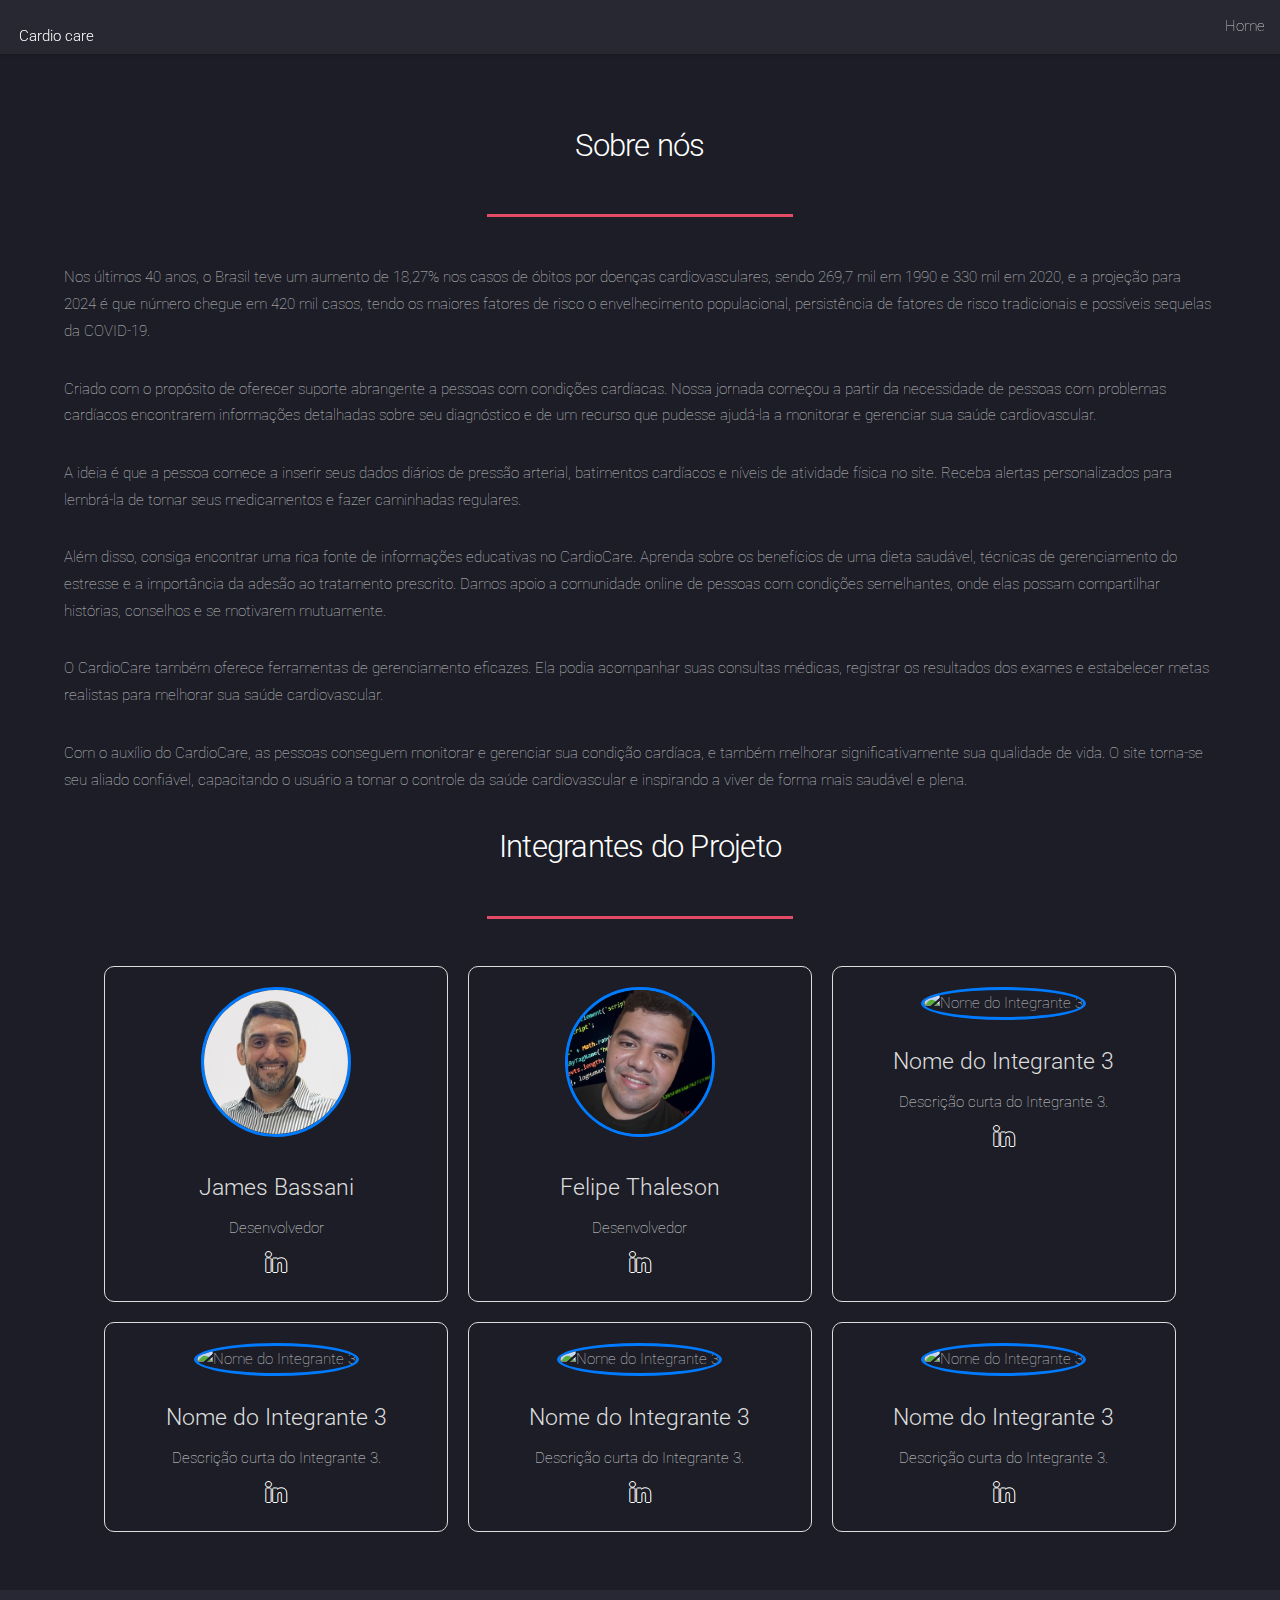
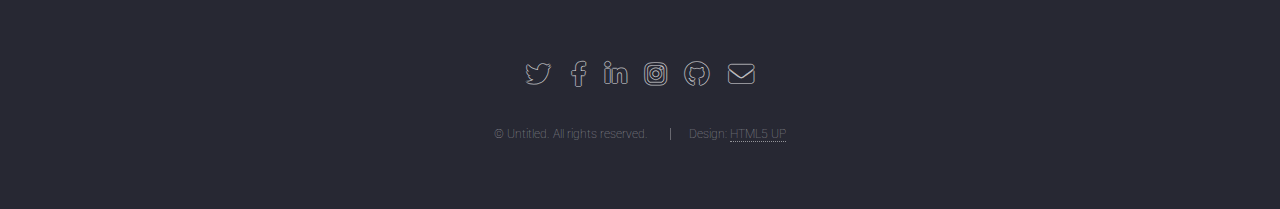
==== commit 65db1418: "Create team on the sobre page" ====
--- a/pipoca/sobrenos.html
+++ b/pipoca/sobrenos.html
@@ -80,6 +80,66 @@
 					</p>
 				</section>
 
+				 <!-- Integrantes -->
+				 <section id="integrantes">
+					<header class="major">
+						<h2>Integrantes do Projeto</h2>
+					</header>
+					<div class="integrantes-container">
+						<div class="integrante">
+							<img src="./images/james.png" alt="Nome do Integrante 1" class="integrante-photo" />
+							<h3>James Bassani</h3>
+							<p>Desenvolvedor</p>
+							<a href="https://www.linkedin.com/in/jheimys/" class="icon brands alt fa-linkedin-in">
+								<span class="label">LinkedIn</span>
+							</a>
+						</div>
+						<div class="integrante">
+							<img src="./images/felipe.jfif" alt="Nome do Integrante 2" class="integrante-photo" />
+							<h3>Felipe Thaleson</h3>
+							<p>Desenvolvedor</p>
+							<a href="https://www.linkedin.com/in/thaleson-silva-9298a0296" class="icon brands alt fa-linkedin-in">
+								<span class="label">LinkedIn</span>
+							</a>
+						</div>
+						<div class="integrante">
+							<img src="path/to/photo3.jpg" alt="Nome do Integrante 3" class="integrante-photo" />
+							<h3>Nome do Integrante 3</h3>
+							<p>Descrição curta do Integrante 3.</p>
+							<a href="https://www.linkedin.com/in/integrante3" class="icon brands alt fa-linkedin-in">
+								<span class="label">LinkedIn</span>
+							</a>
+						</div>
+
+						<div class="integrante">
+							<img src="path/to/photo3.jpg" alt="Nome do Integrante 3" class="integrante-photo" />
+							<h3>Nome do Integrante 3</h3>
+							<p>Descrição curta do Integrante 3.</p>
+							<a href="https://www.linkedin.com/in/integrante3" class="icon brands alt fa-linkedin-in">
+								<span class="label">LinkedIn</span>
+							</a>
+						</div>
+
+						<div class="integrante">
+							<img src="path/to/photo3.jpg" alt="Nome do Integrante 3" class="integrante-photo" />
+							<h3>Nome do Integrante 3</h3>
+							<p>Descrição curta do Integrante 3.</p>
+							<a href="https://www.linkedin.com/in/integrante3" class="icon brands alt fa-linkedin-in">
+								<span class="label">LinkedIn</span>
+							</a>
+						</div>
+
+						<div class="integrante">
+							<img src="path/to/photo3.jpg" alt="Nome do Integrante 3" class="integrante-photo" />
+							<h3>Nome do Integrante 3</h3>
+							<p>Descrição curta do Integrante 3.</p>
+							<a href="https://www.linkedin.com/in/integrante3" class="icon brands alt fa-linkedin-in">
+								<span class="label">LinkedIn</span>
+							</a>
+						</div>
+						<!-- Adicione mais integrantes conforme necessário -->
+					</div>
+				</section>
 			</div>
 		</div>
 
--- a/pipoca/assets/css/main.css
+++ b/pipoca/assets/css/main.css
@@ -2180,7 +2180,7 @@
 	}
 
 	header.major {
-		margin: 0 0 4em 0;
+		margin: 0 0 2.5em 0;
 		position: relative;
 		text-align: center;
 	}
@@ -3586,6 +3586,79 @@
 					color: inherit;
 				}
 
+/* ----------- Sobrenos ---------------- */
+#integrantes {
+    text-align: center;
+    margin-bottom: 20px;
+}
+
+.integrantes-container {
+    display: flex;
+    flex-wrap: wrap;
+    justify-content: center;
+    gap: 20px;
+}
+
+.integrante {
+    text-align: center;
+    padding: 20px;
+    border: 1px solid #ddd;
+    border-radius: 10px;
+    background-color: #b5b2b200;
+    transition: box-shadow 0.3s ease;
+    width: calc(33.333% - 40px); /* three columns with 20px margin */
+    box-sizing: border-box;
+}
+
+@media screen and (max-width: 1200px) {
+    .integrante {
+        width: calc(50% - 40px); /* two columns with 20px margin */
+    }
+}
+
+@media screen and (max-width: 768px) {
+    .integrante {
+        width: calc(100% - 40px); /* one column with 20px margin */
+    }
+}
+
+.integrante:hover {
+    box-shadow: 0 0 10px rgba(0, 0, 0, 0.1);
+}
+
+.integrante-photo {
+    width: 150px;
+    height: 150px;
+    border-radius: 50%;
+    margin-bottom: 15px;
+    object-fit: cover;
+    border: 3px solid #007bff;
+}
+
+.integrante h3 {
+    margin: 10px 0;
+    font-size: 1.5em;
+    color: #ddd;
+}
+
+.integrante p {
+    font-size: 1em;
+    color: #ddd;
+    margin: 0 0 10px;
+}
+
+.integrante .fa-linkedin-in {
+    color: #0077b5;
+    font-size: 1.5em;
+    text-decoration: none;
+    transition: color 0.3s ease;
+}
+
+.integrante .fa-linkedin-in:hover {
+    color: #005582;
+}
+
+
 /* XLarge */
 
 	@media screen and (max-width: 1680px) {
@@ -4163,4 +4236,43 @@
     vertical-align: middle; /* Alinha verticalmente com o texto */
     margin-right: 5px; /* Margem à direita para separação do texto */
 	
-}+}
+
+/* Accordion */
+.accordion{
+	background-color: #1c1d26;
+	color: rgba(255, 255, 255, 0.75);
+	font-family: "Roboto", Helvetica, sans-serif;
+	font-size: 18pt;
+	cursor: pointer;
+	padding: 18px;
+	width: 100%;
+	border: none;
+	outline: none;
+	transition: 0.7s;
+}
+
+/* Add a background color to the button if it is clicked on (add the .active class with JS), and when you move the mouse over it (hover) */
+.active, .accordion:hover {
+	background-color: #615c5c;
+}
+
+.accordion:after {
+	content: '\25B6'; /* Unicode character for "black right-pointing triangle" (►) */
+	font-size: 13px;
+	color: #777;
+	float: right;
+	margin-left: 5px;
+}
+  
+.active:after {
+	content: '\25BC'; /* Unicode character for "black down-pointing triangle" (▼) */
+}
+
+.panel {
+	padding: 0 18px;
+	text-align: justify;
+	max-height: 0;
+	overflow: hidden;
+	transition: max-height 0.7s ease-out;
+}
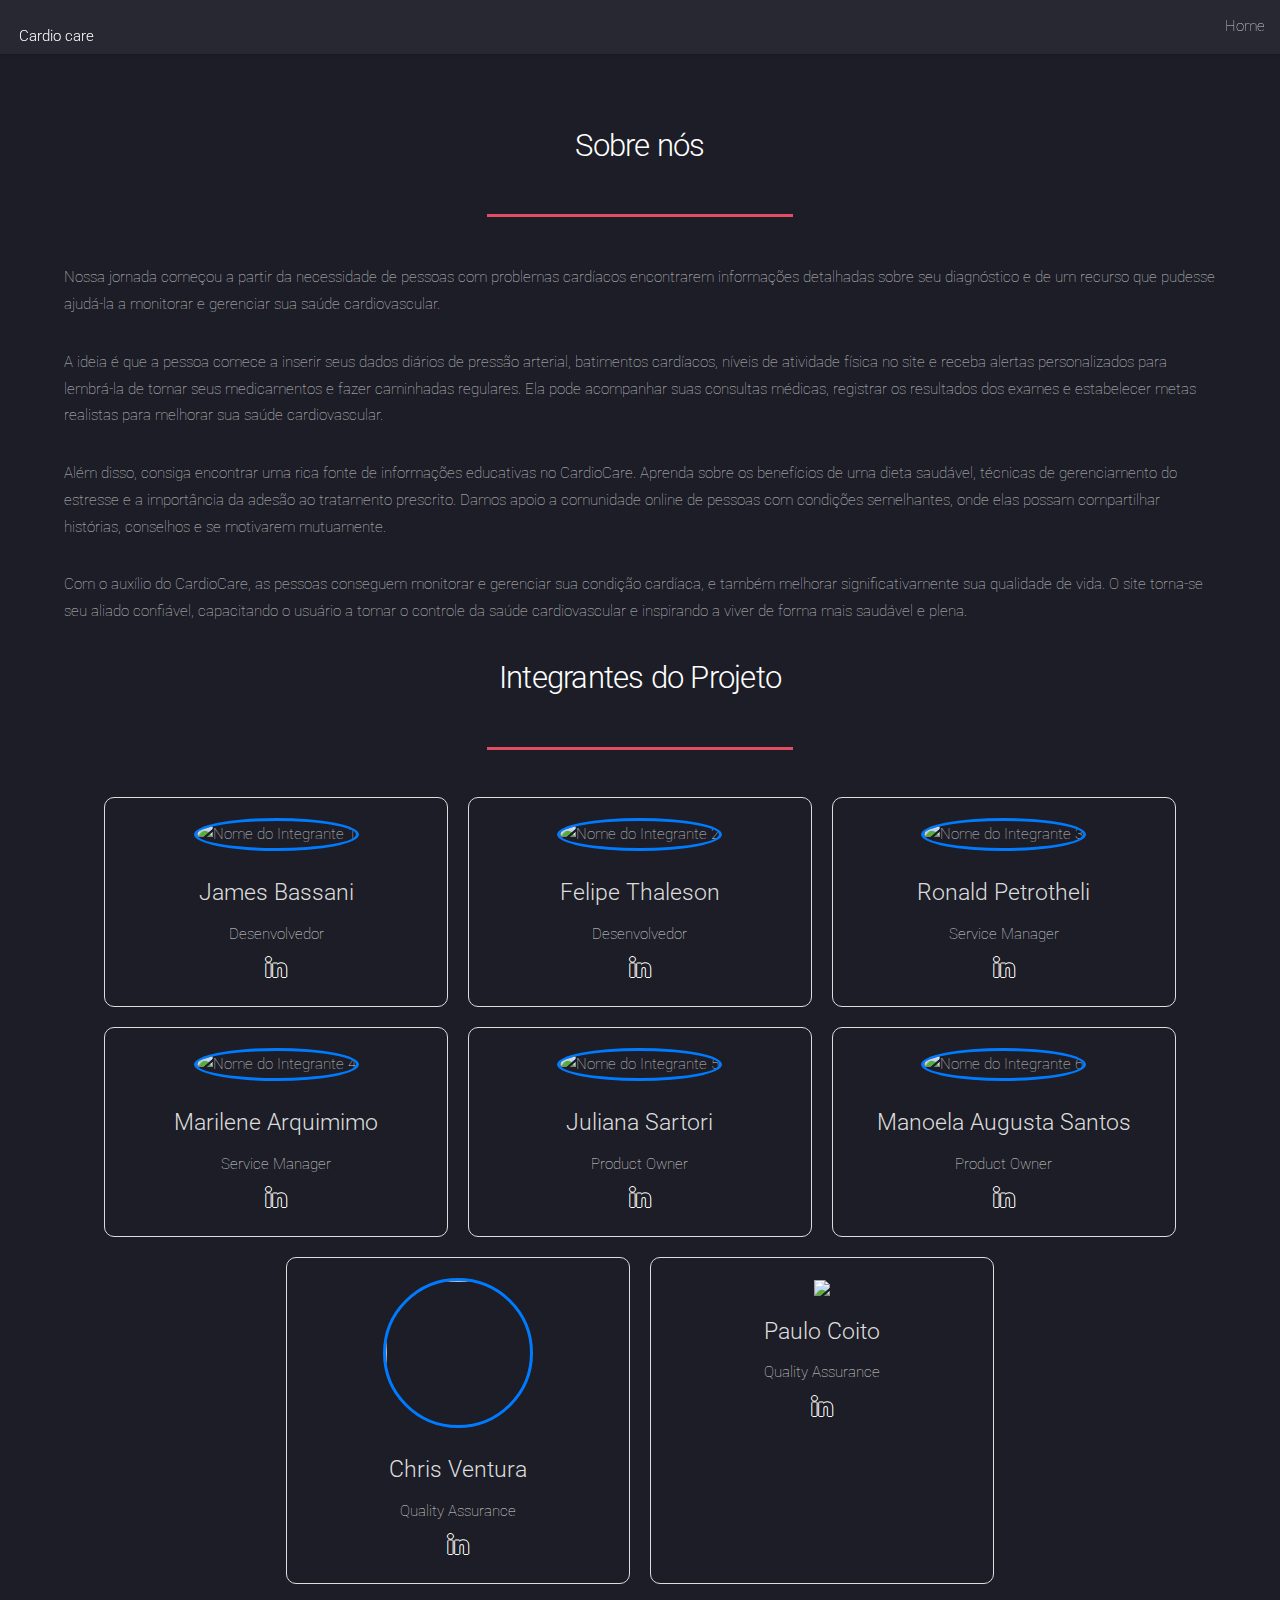
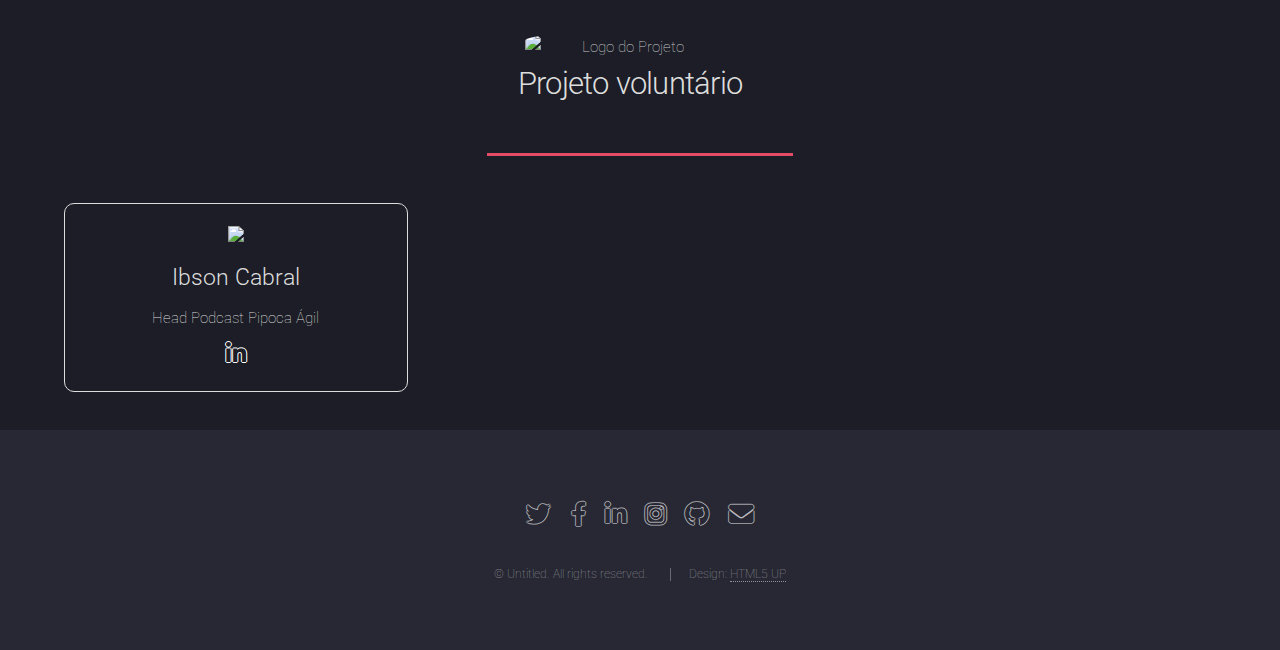
==== commit 81c9b181: "Create voluntario section" ====
--- a/pipoca/sobrenos.html
+++ b/pipoca/sobrenos.html
@@ -44,21 +44,17 @@
 				<!-- Content -->
 				<section id="content">
 
-
-					<p>Nos últimos 40 anos, o Brasil teve um aumento de 18,27% nos casos de óbitos por doenças
-						cardiovasculares, sendo 269,7 mil em 1990 e 330 mil em 2020, e a projeção para 2024 é que número
-						chegue em 420 mil casos, tendo os maiores fatores de risco o envelhecimento populacional,
-						persistência de fatores de risco tradicionais e possíveis sequelas da COVID-19.</p>
 					<p>
-						Criado com o propósito de oferecer suporte abrangente a pessoas com condições cardíacas. Nossa
-						jornada começou a partir da necessidade de pessoas com problemas cardíacos encontrarem
+						Nossa jornada começou a partir da necessidade de pessoas com problemas cardíacos encontrarem
 						informações detalhadas sobre seu diagnóstico e de um recurso que pudesse ajudá-la a monitorar e
 						gerenciar sua saúde cardiovascular.
 					</p>
 
 					<p>A ideia é que a pessoa comece a inserir seus dados diários de pressão arterial, batimentos
-						cardíacos e níveis de atividade física no site. Receba alertas personalizados para lembrá-la de
-						tomar seus medicamentos e fazer caminhadas regulares.
+						cardíacos, níveis de atividade física no site e receba alertas personalizados para lembrá-la de
+						tomar seus medicamentos e fazer caminhadas regulares. Ela pode acompanhar suas
+						consultas médicas, registrar os resultados dos exames e estabelecer metas realistas para
+						melhorar sua saúde cardiovascular.
 					</p>
 					<p>
 						Além disso, consiga encontrar uma rica fonte de informações educativas no CardioCare. Aprenda
@@ -66,12 +62,7 @@
 						da adesão ao tratamento prescrito. Damos apoio a comunidade online de pessoas com condições
 						semelhantes, onde elas possam compartilhar histórias, conselhos e se motivarem mutuamente.
 					</p>
-					<p>
-						O CardioCare também oferece ferramentas de gerenciamento eficazes. Ela podia acompanhar suas
-						consultas médicas, registrar os resultados dos exames e estabelecer metas realistas para
-						melhorar sua saúde cardiovascular.
-
-					</p>
+	
 					<p>
 						Com o auxílio do CardioCare, as pessoas conseguem monitorar e gerenciar sua condição cardíaca, e
 						também melhorar significativamente sua qualidade de vida. O site torna-se seu aliado confiável,
@@ -87,7 +78,7 @@
 					</header>
 					<div class="integrantes-container">
 						<div class="integrante">
-							<img src="./images/james.png" alt="Nome do Integrante 1" class="integrante-photo" />
+							<img src="https://media.licdn.com/dms/image/D4D03AQFYsUG184Ojuw/profile-displayphoto-shrink_200_200/0/1678443525255?e=1723680000&v=beta&t=f0LaVwJOxKafMcIqhApW7cZFxWG9-z6V1IvoyFtoFis" alt="Nome do Integrante 1" class="integrante-photo" />
 							<h3>James Bassani</h3>
 							<p>Desenvolvedor</p>
 							<a href="https://www.linkedin.com/in/jheimys/" class="icon brands alt fa-linkedin-in">
@@ -95,7 +86,7 @@
 							</a>
 						</div>
 						<div class="integrante">
-							<img src="./images/felipe.jfif" alt="Nome do Integrante 2" class="integrante-photo" />
+							<img src="https://media.licdn.com/dms/image/D4D03AQHdpSo_QBZZZg/profile-displayphoto-shrink_200_200/0/1715803390267?e=1723680000&v=beta&t=ez_B3wcBuf8XGFyRt8B56r4-Lpg-zTJbG-Ibn1y8OBo" alt="Nome do Integrante 2" class="integrante-photo" />
 							<h3>Felipe Thaleson</h3>
 							<p>Desenvolvedor</p>
 							<a href="https://www.linkedin.com/in/thaleson-silva-9298a0296" class="icon brands alt fa-linkedin-in">
@@ -103,43 +94,81 @@
 							</a>
 						</div>
 						<div class="integrante">
-							<img src="path/to/photo3.jpg" alt="Nome do Integrante 3" class="integrante-photo" />
-							<h3>Nome do Integrante 3</h3>
-							<p>Descrição curta do Integrante 3.</p>
+							<img src="https://media.licdn.com/dms/image/D4D35AQGmMjW0oyY1hA/profile-framedphoto-shrink_200_200/0/1718027007798?e=1718992800&v=beta&t=SK_n9cpxEQU-3JkagsBRxqdOFYmo_tOcRkaRjo98rag" alt="Nome do Integrante 3" class="integrante-photo" />
+							<h3>Ronald Petrotheli </h3>
+							<p>Service Manager</p>
+							<a href="www.linkedin.com.br/in/RonaldPetrothelicapm" class="icon brands alt fa-linkedin-in">
+								<span class="label">LinkedIn</span>
+							</a>
+						</div>
+
+						<div class="integrante">
+							<img src="https://media.licdn.com/dms/image/D5603AQGnx-eXsy1FlQ/profile-displayphoto-shrink_200_200/0/1710375958644?e=1723680000&v=beta&t=tkc1U2SJTJe2Z_P5fxfZQhXaZMvmSiFI5Q5pj6iBIW4" alt="Nome do Integrante 4" class="integrante-photo" />
+							<h3>Marilene Arquimimo</h3>
+							<p>Service Manager</p>
 							<a href="https://www.linkedin.com/in/integrante3" class="icon brands alt fa-linkedin-in">
 								<span class="label">LinkedIn</span>
 							</a>
 						</div>
 
 						<div class="integrante">
-							<img src="path/to/photo3.jpg" alt="Nome do Integrante 3" class="integrante-photo" />
-							<h3>Nome do Integrante 3</h3>
-							<p>Descrição curta do Integrante 3.</p>
-							<a href="https://www.linkedin.com/in/integrante3" class="icon brands alt fa-linkedin-in">
-								<span class="label">LinkedIn</span>
-							</a>
-						</div>
-
-						<div class="integrante">
-							<img src="path/to/photo3.jpg" alt="Nome do Integrante 3" class="integrante-photo" />
-							<h3>Nome do Integrante 3</h3>
-							<p>Descrição curta do Integrante 3.</p>
-							<a href="https://www.linkedin.com/in/integrante3" class="icon brands alt fa-linkedin-in">
-								<span class="label">LinkedIn</span>
-							</a>
-						</div>
-
-						<div class="integrante">
-							<img src="path/to/photo3.jpg" alt="Nome do Integrante 3" class="integrante-photo" />
-							<h3>Nome do Integrante 3</h3>
-							<p>Descrição curta do Integrante 3.</p>
-							<a href="https://www.linkedin.com/in/integrante3" class="icon brands alt fa-linkedin-in">
-								<span class="label">LinkedIn</span>
-							</a>
-						</div>
-						<!-- Adicione mais integrantes conforme necessário -->
+							<img src="https://media.licdn.com/dms/image/C4D03AQGbUhyYKauyUQ/profile-displayphoto-shrink_400_400/0/1653235480576?e=1723680000&v=beta&t=O79m9dqhN1joANqgm2n_wWIDOModi7rog0u9Yycbaw4" alt="Nome do Integrante 5" class="integrante-photo" />
+							<h3>Juliana Sartori</h3>
+							<p>Product Owner</p>
+							<a href="www.linkedin.com/in/sartorijuliana" class="icon brands alt fa-linkedin-in">
+								<span class="label">LinkedIn</span>
+							</a>
+						</div>
+
+						<div class="integrante">
+							<img src="https://media.licdn.com/dms/image/D4D03AQGsZCx4Zy3zIQ/profile-displayphoto-shrink_200_200/0/1703254483626?e=1723680000&v=beta&t=ThrV0ZygkN01iL_nEwXNKriAR5ZyL810tkGPD9ZM7h8" alt="Nome do Integrante 6" class="integrante-photo" />
+							<h3>Manoela Augusta Santos </h3>
+							<p>Product Owner</p>
+							<a href="www.linkedin.com/in/manoela-augusta-santos" class="icon brands alt fa-linkedin-in">
+								<span class="label">LinkedIn</span>
+							</a>
+						</div>
+
+						<div class="integrante">
+							<img src="https://media.licdn.com/dms/image/D5603AQHm28Aj1rZxTw/profile-displayphoto-shrink_200_200/0/1708446197107?e=1723680000&v=beta&t=hXGTCmGOTjBtdTkkBTSmy8Pxlr-Js2WJ0gwZrzfh1FI" class="integrante-photo" />
+							<h3>Chris Ventura</h3>
+							<p>Quality Assurance</p>
+							<a href="www.linkedin.com/in/chrisvcorreia" class="icon brands alt fa-linkedin-in">
+								<span class="label">LinkedIn</span>
+							</a>
+						</div>
+
+						<div class="integrante">
+							<img src="https://media.licdn.com/dms/image/D4E03AQHFTObO0ul7dA/profile-displayphoto-shrink_200_200/0/1710246725635?e=1723680000&v=beta&t=JtQm6TKv8ZoNw2fooIsiJJeTZAd7HStc2BHJBuRQpcs" />
+							<h3>Paulo Coito</h3>
+							<p>Quality Assurance</p>
+							<a href="https://www.linkedin.com/in/paulo-coito-603ab62b9/" class="icon brands alt fa-linkedin-in">
+								<span class="label">LinkedIn</span>
+							</a>
+						</div>
+						
 					</div>
 				</section>
+
+				<!-- Projeto voluntario -->
+				 <section>
+					<header class="major">
+						<div class="title-wrapper">
+							<img src="https://media.licdn.com/dms/image/C4D0BAQG9xHNBZdXEsA/company-logo_200_200/0/1645538772194/pipoca_gil_logo?e=1726704000&v=beta&t=7iet4iSvRos5HFWEOdXTepohdHP0bZMD1u8aJjrG1AU" alt="Logo do Projeto" class="logo"/>
+							
+							<h2>Projeto voluntário</h2>
+						</div>
+					</header>
+
+					<div class="integrante">
+						<img src="https://media.licdn.com/dms/image/D4D03AQEq-R61Fui5Jw/profile-displayphoto-shrink_200_200/0/1682464976526?e=1723680000&v=beta&t=BAvcwJh4Dz74znc283MgGtO7_-v_S4TyPelOxcAyukY" />
+						<h3>Ibson Cabral</h3>
+						<p>Head Podcast Pipoca Ágil</p>
+						<a href="https://www.linkedin.com/in/ibson-cabral/" class="icon brands alt fa-linkedin-in">
+							<span class="label">LinkedIn</span>
+						</a>
+					</div>	
+				 </section>
 			</div>
 		</div>
 
--- a/pipoca/assets/css/main.css
+++ b/pipoca/assets/css/main.css
@@ -3610,6 +3610,28 @@
     box-sizing: border-box;
 }
 
+/* ----- Sobrenos titulo logo -------------------*/
+.title-wrapper {
+    display: flex;
+    align-items: center;
+    justify-content: center;
+	flex-direction: column;
+	text-align: center; 
+}
+
+.title-wrapper h2 {
+    margin-right: 20px; /* Espaço entre o título e o logotipo */
+    font-size: 2em;
+    color: #ddd;
+}
+
+.title-wrapper .logo {
+    width: 200px;
+    height: auto;
+	border-radius: 25%;
+	margin: 30px 30px 0 0;
+}
+
 @media screen and (max-width: 1200px) {
     .integrante {
         width: calc(50% - 40px); /* two columns with 20px margin */
